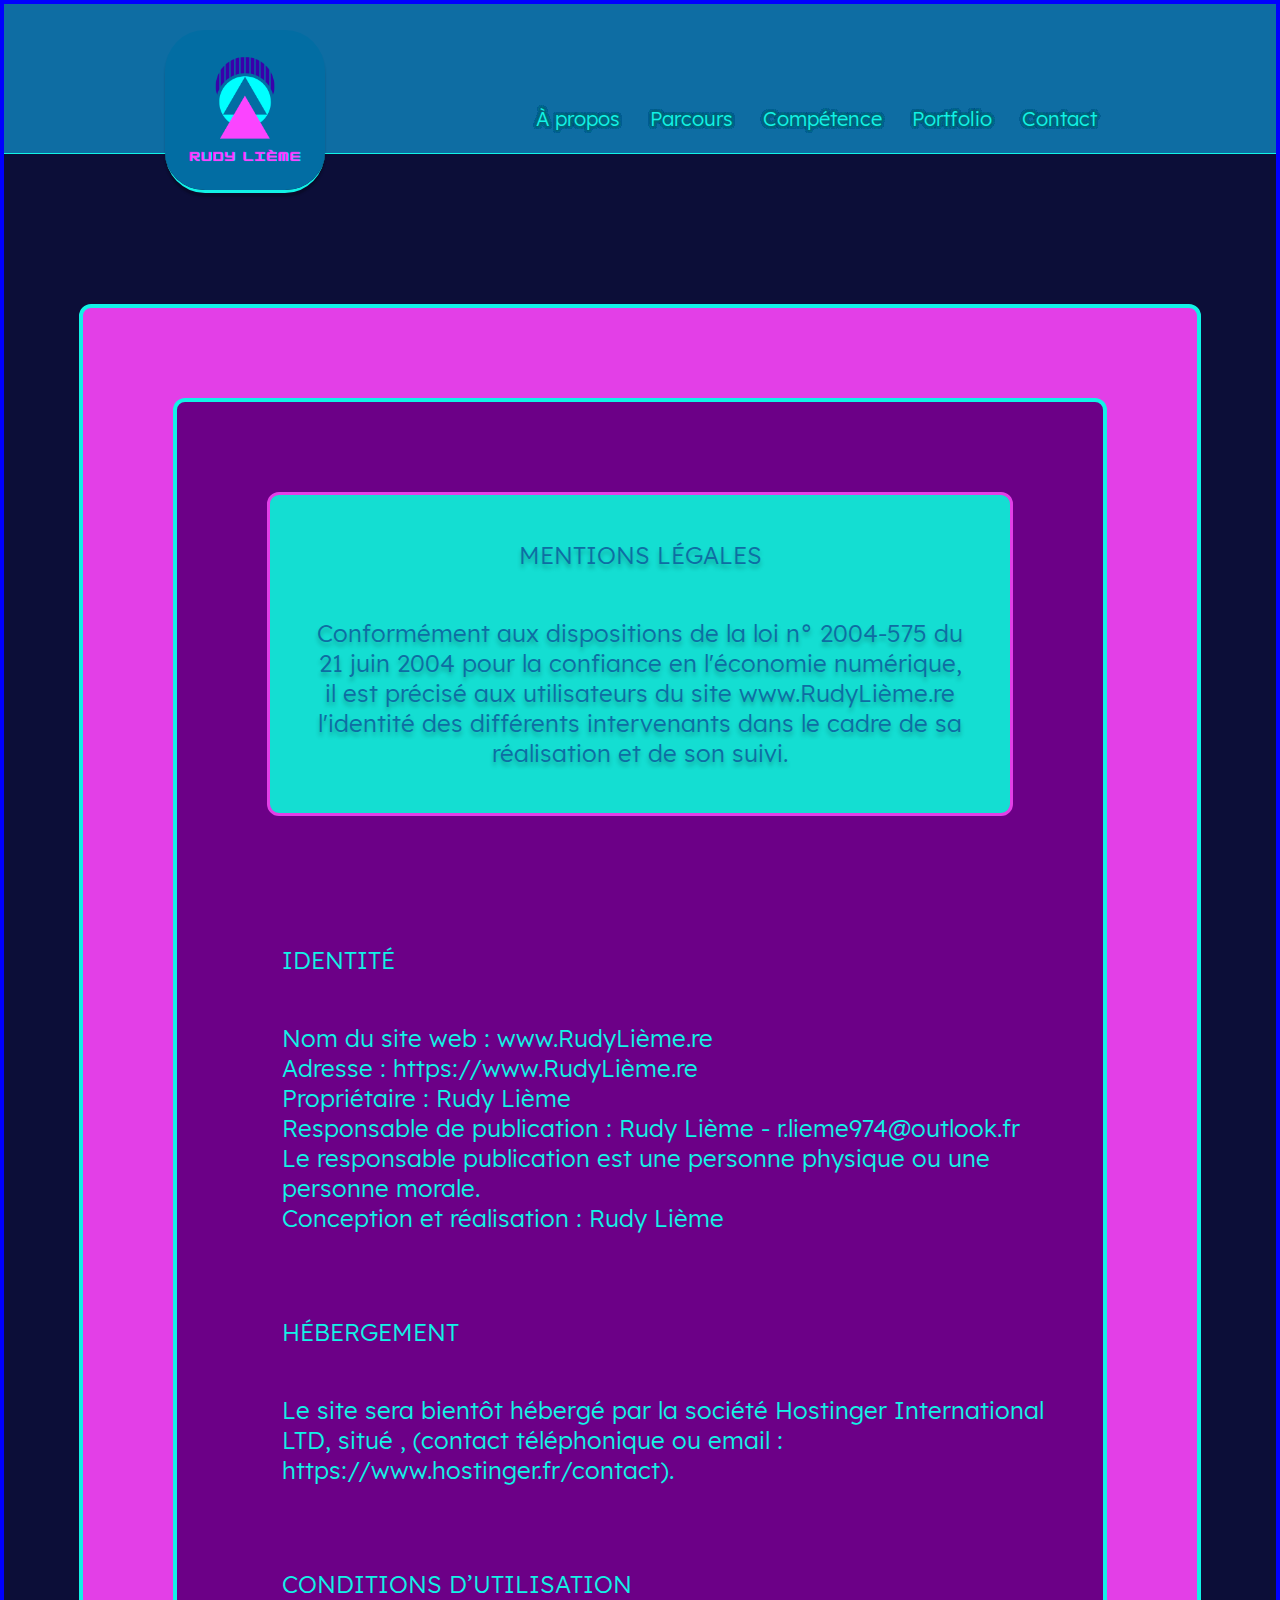
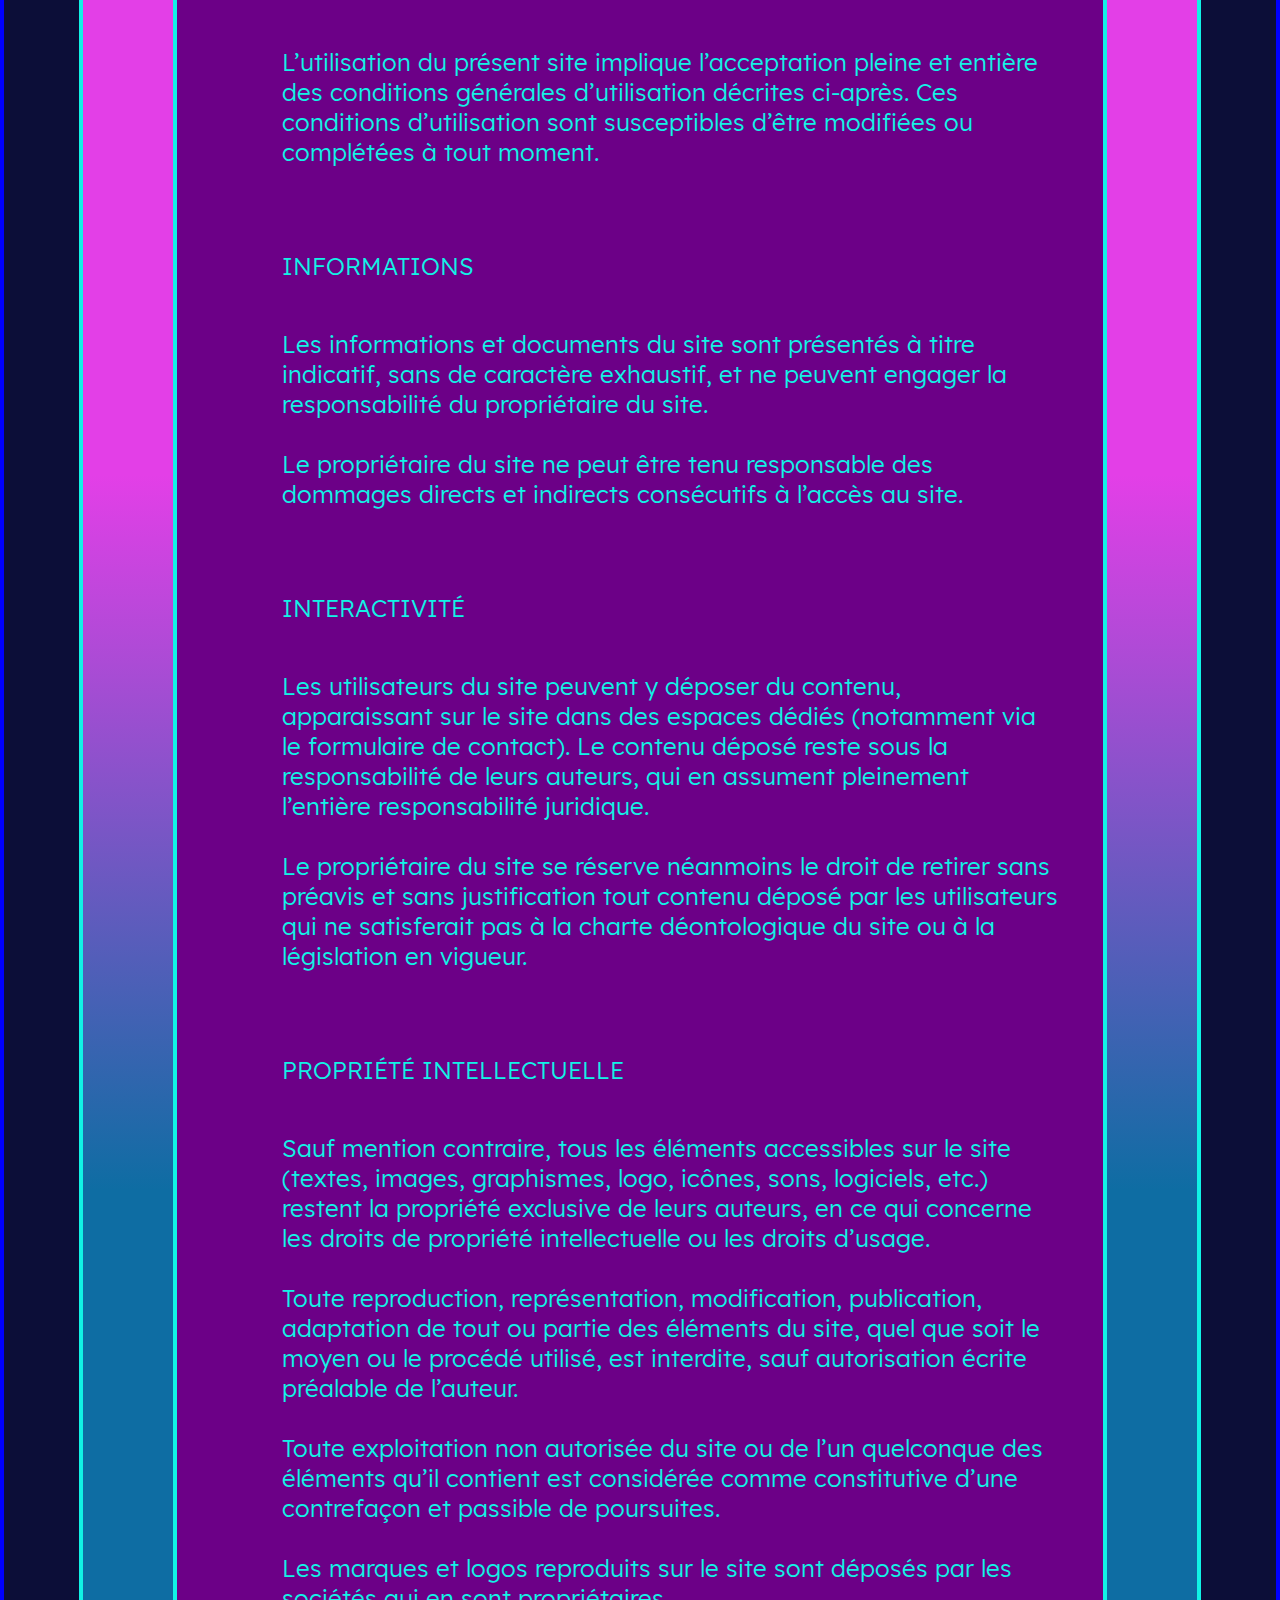
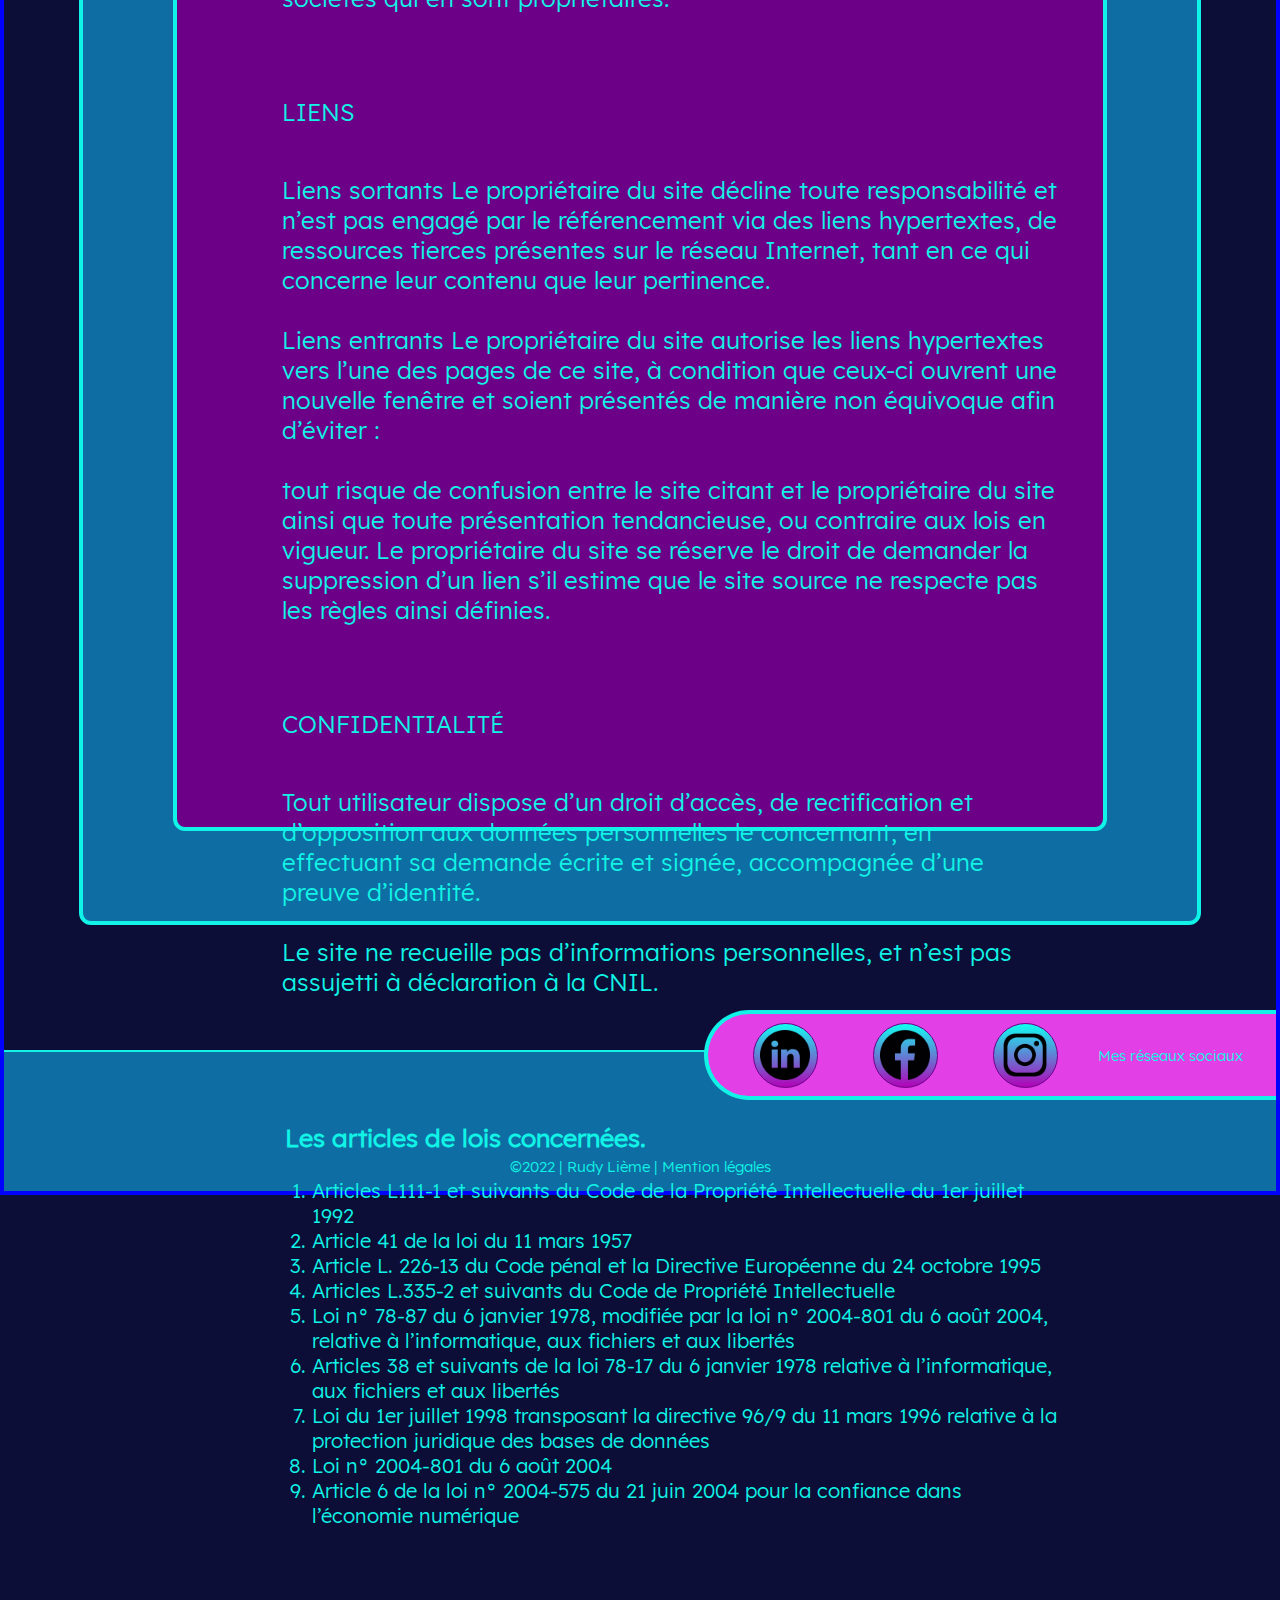
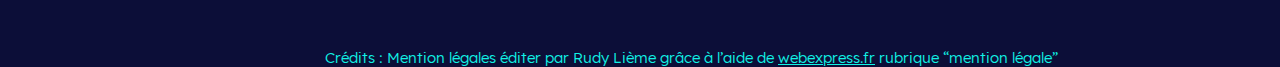
==== Mention_legal.html @ 9db24254 "first commit" ====
<!DOCTYPE html>
<html lang="fr">
    <head>
    	<meta name="viewport" content="width=device-width, initial-scale=1.0">
		<meta http-equiv="X-UA-Compatible" content="IE=edge">
    	<link rel="stylesheet" href="style2.css">
		<link rel="stylesheet" media="screen and (min-width: 425px) and (max-width: 1920px)" href="style_responsive.css">
    	<meta charset="utf-8" />
    	<title>Mention légales</title>
    </head>

    <body>

		<header class="header" id="header1">

			<div class="container-header">
				<div class="logo-RL"><img src="images/LogoRudy4.png" alt="Logo de Rudy"></div>
				<nav class="box-header">
					<a href="Portfolio.html">À propos</a>
					<a href="Portfolio.html">Parcours</a>
					<a href="Portfolio.html">Compétence</a>
					<a href="Portfolio.html">Portfolio</a>
					<a href="Portfolio.html">Contact</a>
					<!-- <a href="#">Blog</a> -->
				</nav>
			</div>
	
		</header>

		<main>

			<div class="container-bg-mention">
				<div class="container-mention">
					<div class="box-mention">
						<h2 class="h2-box">MENTIONS LÉGALES</h2>
						<p class="p-box">
							Conformément aux dispositions de la loi n° 2004-575 du 21 juin 2004 pour la
							confiance en l'économie numérique, il est précisé aux utilisateurs du site
							www.RudyLième.re l'identité des différents intervenants dans le cadre de sa
							réalisation et de son suivi.
						</p>
					</div>

					<h2 class="h2-container">IDENTITÉ</h2>
					<p class="p-container">
						Nom du site web : www.RudyLième.re<br>
						Adresse : https://www.RudyLième.re<br>
						Propriétaire : Rudy Lième<br>
						Responsable de publication : Rudy Lième - r.lieme974@outlook.fr<br>
						Le responsable publication est une personne physique ou une personne morale.<br>
						Conception et réalisation : Rudy Lième<br>
					</p>

					<h2 class="h2-container">HÉBERGEMENT</h2>
					<p class="p-container">
						Le site sera bientôt hébergé par la société Hostinger International LTD, situé , (contact
						téléphonique ou email : https://www.hostinger.fr/contact).
					</p>

					<h2 class="h2-container">CONDITIONS D’UTILISATION</h2>
					<p class="p-container">
						L’utilisation du présent site implique l’acceptation pleine et entière des conditions
						générales d’utilisation décrites ci-après. Ces conditions d’utilisation sont
						susceptibles d’être modifiées ou complétées à tout moment.
					</p>

					<h2 class="h2-container">INFORMATIONS</h2>
					<p class="p-container">
						Les informations et documents du site sont présentés à titre indicatif, sans de
						caractère exhaustif, et ne peuvent engager la responsabilité du propriétaire du site.<br></br>
						Le propriétaire du site ne peut être tenu responsable des dommages directs et
						indirects consécutifs à l’accès au site.
					</p>

					<h2 class="h2-container">INTERACTIVITÉ</h2>
					<p class="p-container">
						Les utilisateurs du site peuvent y déposer du contenu, apparaissant sur le site
						dans des espaces dédiés (notamment via le formulaire de contact). Le contenu
						déposé reste sous la responsabilité de leurs auteurs, qui en assument pleinement
						l’entière responsabilité juridique.<br></br>

						Le propriétaire du site se réserve néanmoins le droit de retirer sans préavis et sans
						justification tout contenu déposé par les utilisateurs qui ne satisferait pas à la
						charte déontologique du site ou à la législation en vigueur.
					</p>

					<h2 class="h2-container">PROPRIÉTÉ INTELLECTUELLE</h2>
					<p class="p-container">
						Sauf mention contraire, tous les éléments accessibles sur le site (textes, images, 
						graphismes, logo, icônes, sons, logiciels, etc.) restent la propriété exclusive de 
						leurs auteurs, en ce qui concerne les droits de propriété intellectuelle ou les droits d’usage.<br></br>

						Toute reproduction, représentation, modification, publication, adaptation de tout 
						ou partie des éléments du site, quel que soit le moyen ou le procédé utilisé, est 
						interdite, sauf autorisation écrite préalable de l’auteur.<br></br>
						
						Toute exploitation non autorisée du site ou de l’un quelconque des éléments qu’il 
						contient est considérée comme constitutive d’une contrefaçon et passible de poursuites.<br></br>
						
						Les marques et logos reproduits sur le site sont déposés par les sociétés qui en sont propriétaires.
					</p>

					<h2 class="h2-container">LIENS</h2>
					<p class="p-container">
						Liens sortants
						Le propriétaire du site décline toute responsabilité et n’est pas engagé par le
						référencement via des liens hypertextes, de ressources tierces présentes sur le
						réseau Internet, tant en ce qui concerne leur contenu que leur pertinence.<br></br>
						
						Liens entrants
						Le propriétaire du site autorise les liens hypertextes vers l’une des pages de ce 
						site, à condition que ceux-ci ouvrent une nouvelle fenêtre et soient présentés de 
						manière non équivoque afin d’éviter :<br></br>
						
						tout risque de confusion entre le site citant et le propriétaire du site
						ainsi que toute présentation tendancieuse, ou contraire aux lois en vigueur.
						Le propriétaire du site se réserve le droit de demander la suppression d’un lien s’il 
						estime que le site source ne respecte pas les règles ainsi définies.
					</p>

					<h2 class="h2-container">CONFIDENTIALITÉ</h2>
					<p class="p-container">
						Tout utilisateur dispose d’un droit d’accès, de rectification et d’opposition aux 
						données personnelles le concernant, en effectuant sa demande écrite et signée, 
						accompagnée d’une preuve d’identité.<br></br>

						Le site ne recueille pas d’informations personnelles, et n’est pas assujetti à 
						déclaration à la CNIL.
					</p>

					<h3 class="h3-container">Les articles de lois concernées.</h3>
					<ol class="ol-container">
						<li>Articles L111-1 et suivants du Code de la Propriété Intellectuelle du 1er juillet 1992</li>
						<li>Article 41 de la loi du 11 mars 1957</li>
						<li>Article L. 226-13 du Code pénal et la Directive Européenne du 24 octobre 1995</li>
						<li>Articles L.335-2 et suivants du Code de Propriété Intellectuelle</li>
						<li>Loi n° 78-87 du 6 janvier 1978, modifiée par la loi n° 2004-801 du 6 août 2004, relative à 
							l’informatique, aux fichiers et aux libertés</li>
						<li>Articles 38 et suivants de la loi 78-17 du 6 janvier 1978 relative à l’informatique, aux fichiers et 
							aux libertés</li>
						<li>Loi du 1er juillet 1998 transposant la directive 96/9 du 11 mars 1996 relative à la protection 
							juridique des bases de données</li>
						<li>Loi n° 2004-801 du 6 août 2004</li>
						<li>Article 6 de la loi n° 2004-575 du 21 juin 2004 pour la confiance dans l’économie numérique</li>
					</ol>

					<div class="credit-mention">
						<p class="p-credit">
							Crédits : Mention légales éditer par Rudy Lième grâce à l’aide de 
							<a href="https://www.webexpress.fr/actualite/focus/modele-de-mentions-legales-complet-et-gratuit/#fn-7013-4">webexpress.fr</a> 
							rubrique “mention légale”
						</p>
					</div>

				</div>
			</div>

		</main>

		<footer class="footer" id="footer1">
		
			<div class="container-social-link">
				<div class="box-social-link">
					<div class="social-link">
						<a href="https://www.linkedin.com/in/rudy-li%C3%A8me-8b2917242/"><img src="images/linkedin.png" alt="Liens Linkedin"></a>
					</div>
					<div class="social-link">
						<a href="https://www.facebook.com/Flypy974"><img src="images/logo-circulaire-facebook.png" alt="Liens Facebook"></a>
					</div>
					<div class="social-link">
						<a href="https://www.instagram.com/flypy_974/?hl=fr"><img src="images/instagram.png" alt="Liens Insta"></a>
					</div>
					<p>Mes réseaux sociaux</p>
				</div>
			</div>
	
			<div class="container-footer">
				<nav class="box-footer">
					<div>©2022 |</div>
					<div>Rudy Lième |</div>
					<a href="Mention_legal.html">Mention légales</a>
				</nav>
			</div>
	
		</footer>
        

    </body>
</html>
---- style2.css ----
* {
    margin: 0;
    padding: 0;
    box-sizing: border-box;
}


body {
    background-color: #0C0E38;
}

/******************************** Font Portfolio ************************/

@font-face {
    font-family: "Lexend-Bold";
    src: url(font/Lexend-Bold.ttf) format("truetype");
}

@font-face {
    font-family: "Lexend-ExtraBold";
    src: url(font/Lexend-ExtraBold.ttf) format("truetype");
}

@font-face {
    font-family: "Lexend-Light";
    src: url(font/Lexend-Light.ttf) format("truetype");
}

@font-face {
    font-family: "Lexend-Medium";
    src: url(font/Lexend-Medium.ttf) format("truetype");
}

@font-face {
    font-family: "Lexend-Regular";
    src: url(font/Lexend-Regular.ttf) format("truetype");
}

@font-face {
    font-family: "Lexend-SemiBold";
    src: url(font/Lexend-SemiBold.ttf) format("truetype");
}

@font-face {
    font-family: "Lexend-Thin";
    src: url(font/Lexend-Thin.ttf) format("truetype");
}

/************************* HEADER *********************************************/

.container-header {
    display: flex;
    flex-direction: row;
    justify-content: end;
    padding: 3em;
    margin: auto;
    background-color: #0E6DA3;
    border-bottom: 1px solid #11f3e6;
    /* border: 2px solid rgb(245, 248, 33); */

}

.box-header {
    display: flex;
    justify-content: center;
    position: relative;
    top: 40px;
    width: 800px;
    gap: 30px;
    padding: 2px;
    margin: 15px;
    /* border: solid 3px orangered; */
}

.box-header a {
    font-size: 20px;
    font-family: "Lexend-regular", Impact, 'Arial Narrow Bold', sans-serif;
    text-shadow: 0 0 3px #05667B, 0 0 3px #05667B, 0 0 3px #05667B, 0 0 3px #05667B, 0 0 3px #05667B, 0 0 3px #05667B,
        0 0 3px #05667B, 0 0 3px #05667B, 0 0 3px #05667B, 0 0 3px #05667B, 0 0 3px #05667B, 0 0 3px #05667B, 0 0 3px #05667B, 0 0 3px #05667B,
        0 0 3px #05667B, 0 0 3px #05667B, 0 0 3px #05667B;
    text-decoration: none;
    color: #11f3e6;
    /* border: solid rgb(0, 255, 157) 2px; */
}

.logo-RL {
    padding: 15px;
    margin: 0;
    /* Position du Logo en dehors de la bar nav*/
    position: absolute;
    top: 15px;
    left: 150px;
    z-index: 1;
    /* border: 2px solid royalblue; */
}

.logo-RL > img {
    max-width: 160px;
    border-radius: 25%;
    border-bottom: 3px solid #11f3e6;
    box-shadow: 0px 4px 2px rgba(0, 0, 0, 0.25);
}

/********************************** PAGE MENTION LEGAL ***************************************/

.container-bg-mention {
    display: flex;
    justify-content: center;
    align-items: center;
    margin: 5em;
    margin-top: 10em;
    padding: 3em;
    background: linear-gradient(180deg, #E33FE7 46.35%, #0E6DA3 65.1%);
    border-radius: 12px;
    border: 4px solid;
    border-color: linear-gradient(180deg, #0E6DA3 0%, #E33FE7 100%);
}

.container-mention {
    display: flex;
    flex-direction: column;
    justify-content: start;
    align-items: flex-start;
    margin: 3em;
    padding: 3em;
    background: #6C0087;
    border: 4px solid #11F3E6;
    border-radius: 12px;
    height: 3633px;
}

.container-mention > .h2-container, .p-container {
    font-style: normal;
    font-weight: 400;
    font-size: 24px;
    color: #11F3E6;
    margin-left: 2.5em;
}

.container-mention > .h2-container {
    margin-bottom: 2em;
    margin-top: 3.5em;
}

.container-mention > .p-container {
    color: #11F3E6;
}


.container-mention .h3-container {
    font-size: 25px;
    margin-left: 2.5em;
    margin-top: 5em;
    margin-bottom: 1em;
    font-style: normal;
}

.container-mention .ol-container {
    margin-left: 4.5em;
    font-size: 20px;
}

.box-mention {
    display: flex;
    align-items: center;
    justify-content: center;
    text-align: center;
    flex-direction: column;
    margin: 3em;
    padding: 3em;
    background: #14DED2;
    border: 3px solid #E33FE7;
    border-radius: 12px;
}

.box-mention > .h2-box, .p-box {
    font-style: normal;
    font-weight: 400;
    font-size: 24px;
    text-shadow: 0px 4px 4px rgba(0, 0, 0, 0.25);
}

.box-mention .h2-box {
    margin-bottom: 2em;
    color: #0E6DA3;
}

.box-mention .p-box {
    color: #0E6DA3;
}

.credit-mention {
    display: flex;
    justify-content: flex-end;
    align-items: flex-end;
    margin-top: 8em;
    width: 100%;

}

.p-credit a {
    color: #11F3E6;
}

/********************************** FOOTER ***********************************************************/

.container-footer {
    display: flex;
    flex-direction: row;
    padding: 3em;
    margin-top: 50px;
    background-color: #0E6DA3;
    border-top: 2px solid #11F3E6;
    /* border: 2px solid rgb(143, 0, 0); */
}

.container-social-link {
    display: flex;
    justify-content: end;
    position: relative;
    top: 100px;
}

.box-social-link {
    display: flex;
    justify-content: start;
    flex-direction: row;
    align-items: center;
    position: absolute;
    margin: 0;
    bottom: 0;
    width: 45%;
    height: 90px;
    gap: 10px;
    background-color: #E33FE7;
    border: 4px solid #11F3E6;
    border-top-left-radius: 72px;
    border-bottom-left-radius: 72px;
    border-right: none;

}

.social-link {
    display: flex;
    justify-content: center;
    align-items: center;
    margin-left: 45px;
    width: 65px;
    height: 65px;
    border-radius: 50%;
    background: linear-gradient(180deg, #10FFF1 0%, #B302B7 100%);
    border: 1px solid #6C0087;
}

.social-link img {
    margin-top: 4.5px;
    width: 50px;
    height: 50px;
}

.box-social-link p {
    margin-left: 30px;
}

.box-footer {
    display: flex;
    flex-direction: row;
    justify-content: center;
    position: relative;
    top: 45px;
    padding: 1em;
    gap: 5px;
    margin: auto;
    /* border: solid 2px magenta; */
}

.box-footer a, div {
    font-family: "Lexend-regular", Impact, 'Arial Narrow Bold', sans-serif;
    font-size: 15px;
    color: #11f3e6;
    text-decoration: none;
}
---- style_responsive.css ----
@media screen and (min-width: 425px) and (max-width: 1920px) {

    @media screen and (max-width: 1680px) {
        

        body {
            border: 4px solid rgb(226, 19, 19);
            background-size: 270% 31%;
        }

        /************************** ACCUEIL *********************/

        .titre-milieu {
            font-size: 3.2em;
        }

        /******************************* CITATION *************************************/

        blockquote {
            font-size: 40px;
        }

        figcaption {
            font-size: 18px;
        }

        /*********************** SECTION DIV SUITE APROPOS ******************************/

        .bordure-gauche {
            width: 68%;

        }

        .bordure-droite {
            width: 68%;
        }

        /***************************************** COMPETENCE **************************************************/

        .box-circular {
            /* border: 2px solid purple; */
            width: 280px;
        }

        .circular-bg {
            width: 230px;
            height: 230px;
        }

        .circular-progress-1, .circular-progress-2, .circular-progress-3,
        .circular-progress-4, .circular-progress-5 {
            height: 170px;
            width: 170px;
        }

        .circular-progress-1 > img,
        .circular-progress-2 > img {
            width: 110px;
            height: 110px;
        }
        
        .circular-progress-3 > img {
            width: 130px;
            height: 130px;
        }

        .circular-progress-4 > img,
        .circular-progress-5 > img {
            width: 135px;
            height: 135px;
        }

    }


    @media screen and (max-width: 1440px) {

        body {
            border: 4px solid blue;
            background-size: 270% 34%;
        }

        /************************** ACCUEIL *********************/

        .titre-milieu {
            font-size: 2.8em;
        }

        /******************************* CITATION *************************************/
        
        .blockquote-box {
            margin: 8%
        }

        figure {
            margin: 2em;
            padding: 2em;
        }

        blockquote {
            font-size: 35px;
        }

        figcaption {
            font-size: 15px;
        }

        /*********************************** A PROPOS ****************************************/

        .p-apropos p {
            font-size : 20px
        }

        /*********************** SECTION DIV SUITE APROPOS ******************************/

        .img-manette {
            width: 200px;
            height: 200px;
        }

        .img-manette img {
            width: 200px;
            height: 160px;
        }

        .bordure-gauche {
            width: 65%;

        }
        
        .p-bande-apropos {
            padding-left: 6em;
            padding-right: 6em;
            font-size: 20px;
        }

        .bordure-droite {
            width: 65%;
        }

        .lien-CV {
            width: 210px;
            height:50px;
        }

        /***************************************** MON PARCOURS *************************************/

        .cercle-grid-1, .cercle-grid-2, .cercle-grid-3,
        .cercle-grid-4, .cercle-grid-5 {
            width: 250px;
            height: 250px;
        }

        .inside-circle {
            width: 180px;
            height: 180px;
        }

        .cercle-grid-1 .img-ifr {
            width: 180px;
            height: 180px;
        }

        .cercle-grid-2 .img-gamecodeur {
            width: 160px;
            height: 70px;
        }
        
        .cercle-grid-3 .img-afpar {
            width: 170px;
            height: 170px;
        }

        .cercle-grid-4 .img-cfa {
            width: 110px;
            height: 120px;
        }

        .cercle-grid-5 .img-lycee-hotelier {
            width: 160px;
            height: 45px;
        }

        .txt-1, .txt-2, .txt-3,
        .txt-4, .txt-5 {
            font-size: 18px;
        }

        .cursus-1, .cursus-2, .cursus-3,
        .cursus-4, .cursus-5 {
            font-size: 18px;
        }
        
        .cursus-2 {
            width: 400px;
            left: 0;
        }

        .cursus-3 {
            width: 400px;
            left: 60px;
        }

        .cursus-4 {
            width: 400px;
            left: 0
        }

        .cursus-5 {
            width: 400px;
            left: 60px;
        }

        /***************************************** COMPETENCE **************************************************/

        .box-circular {
            /* border: 2px solid purple; */
            width: 250px;
        }

        .circular-bg {
            width: 200px;
            height: 200px;
        }

        .circular-progress-1, .circular-progress-2, .circular-progress-3,
        .circular-progress-4, .circular-progress-5 {
            height: 140px;
            width: 140px;
        }

        .circular-progress-1 > img,
        .circular-progress-2 > img {
            width: 100px;
            height: 100px;
        }
        
        .circular-progress-3 > img {
            width: 120px;
            height: 120px;
        }

        .circular-progress-4 > img,
        .circular-progress-5 > img {
            width: 125px;
            height: 125px;
        }

        /******************************************** PORTFOLIO ***************************************/

        .container-portfolio {
            width: 90%;
        }

        .box-portfolio {
            gap: 90px;
        }

        .card-portfolio {
            padding: 30px 30px;
        }

        .img-project-1, .img-project-3 {
            height: 280px;
            width: 220px;
        }

        .img-project-2 {
            height: 280px;
            width: 220px;
        }

        .box-h2 {
            width: 220px;
        }

    }

    @media  screen and (max-width: 1024px) {
        
        body {
            border: 4px solid rgb(200, 255, 0);
        }

        /******************* HEADER ***********************/
        .logo-RL {
            top: 20px;
            left: 50px
        }

        .logo-RL > img {
            max-width: 140px;
        }

        .box-header {
            width: 600px;
        }

        .box-header a {
            font-size: 18px;
        }
        
        /************************** ACCUEIL *********************/

        .titre-milieu {
            font-size: 2em;
        }


        /******************************* CITATION *************************************/

        figure {
            margin: 2em;
            padding: 2em;
        }

        blockquote {
            font-size: 25px;
        }

        figcaption {
            font-size: 13px;
            width: 450px;
            margin-top: 50px;
            padding-right: 50px;
        }

        /******************************* SECTION DIV SUITE APROPOS *************************************/

        .bordure-gauche {
            width: 60%;

        }

        .bordure-droite {
            width: 60%;
        }

    }

}
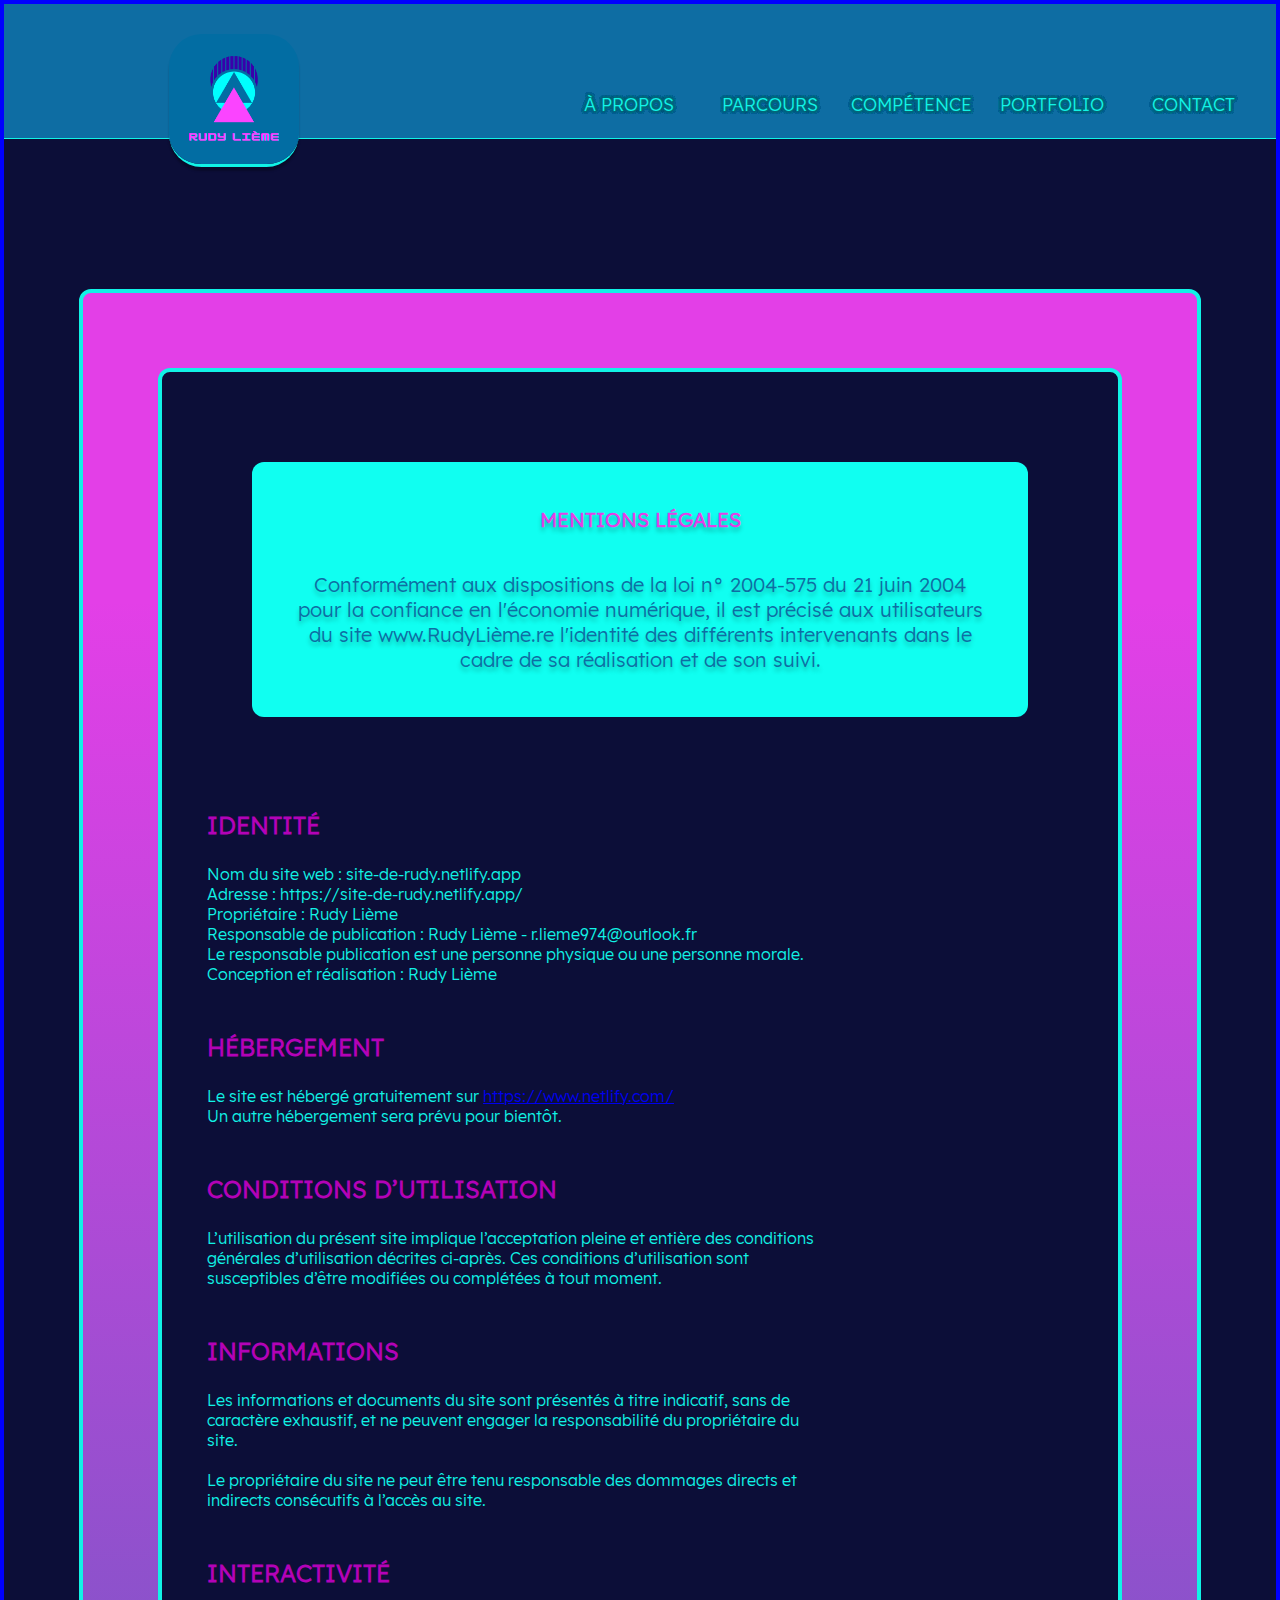
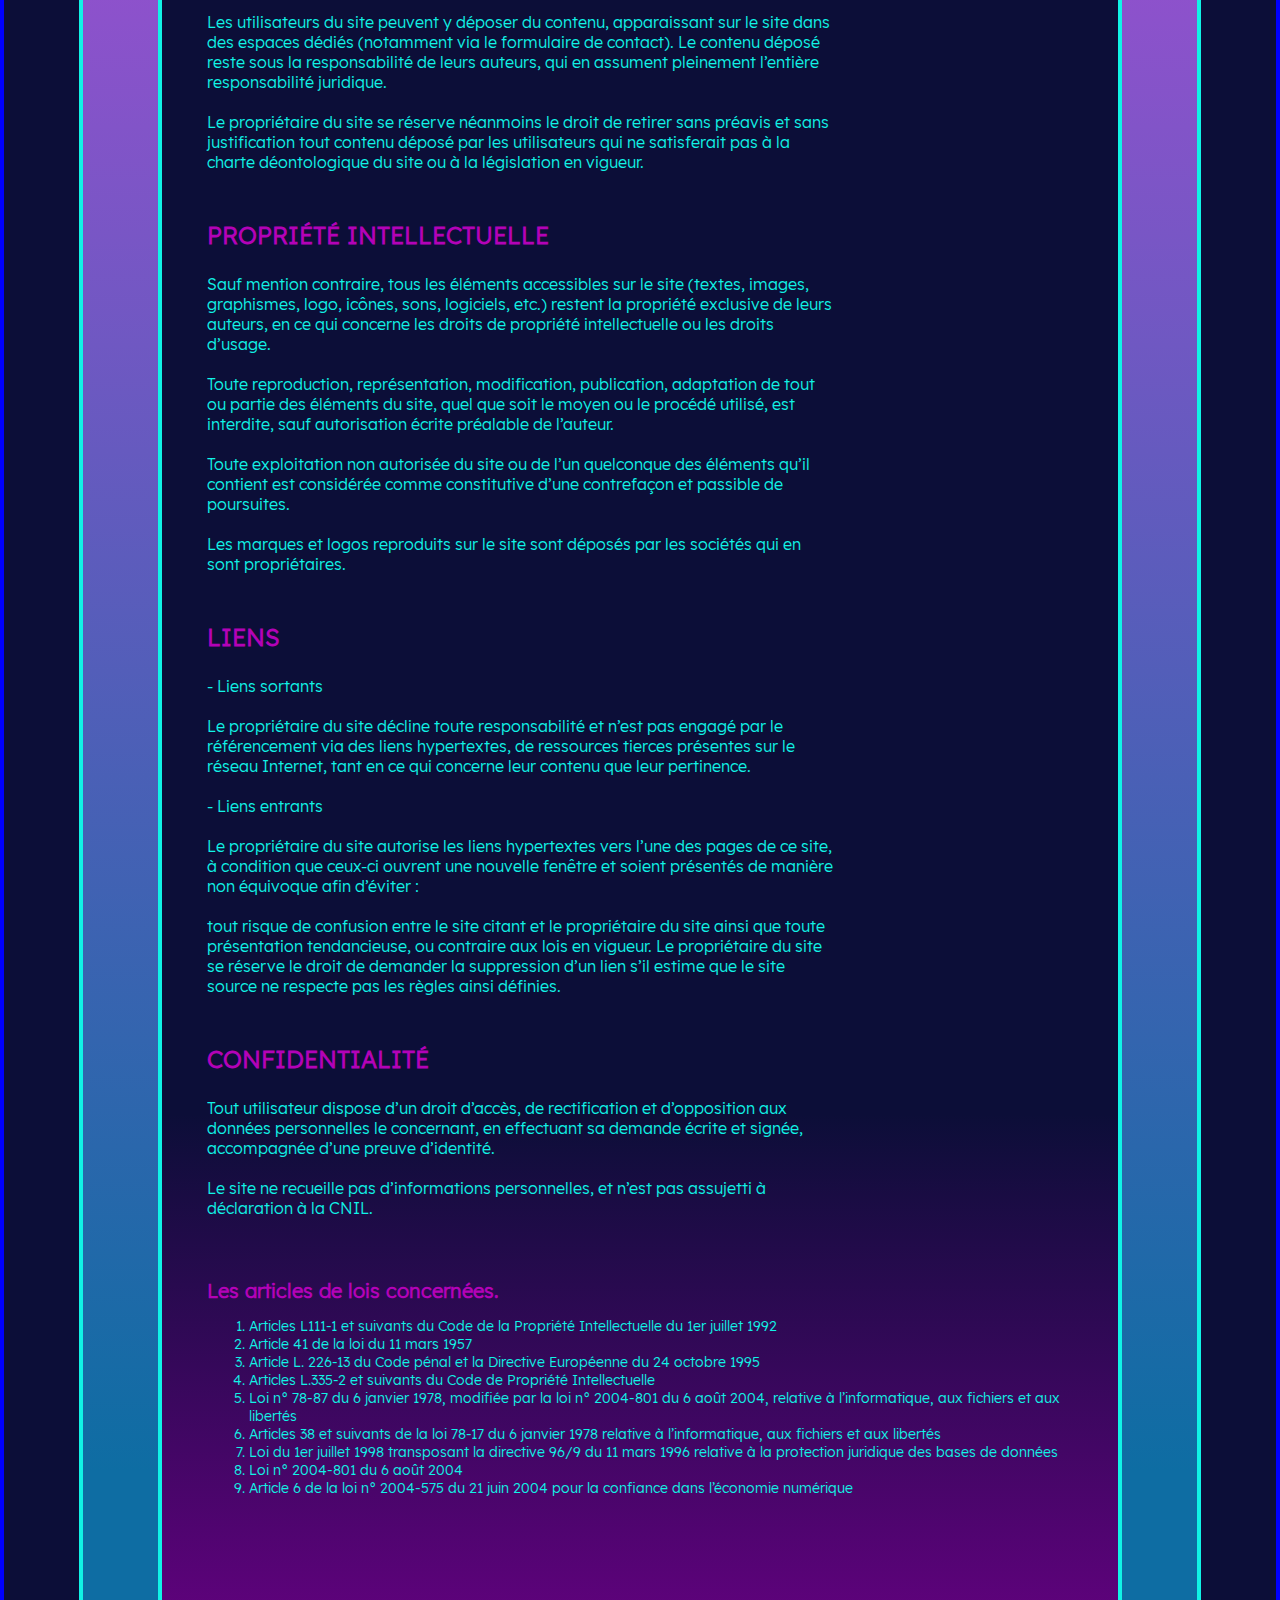
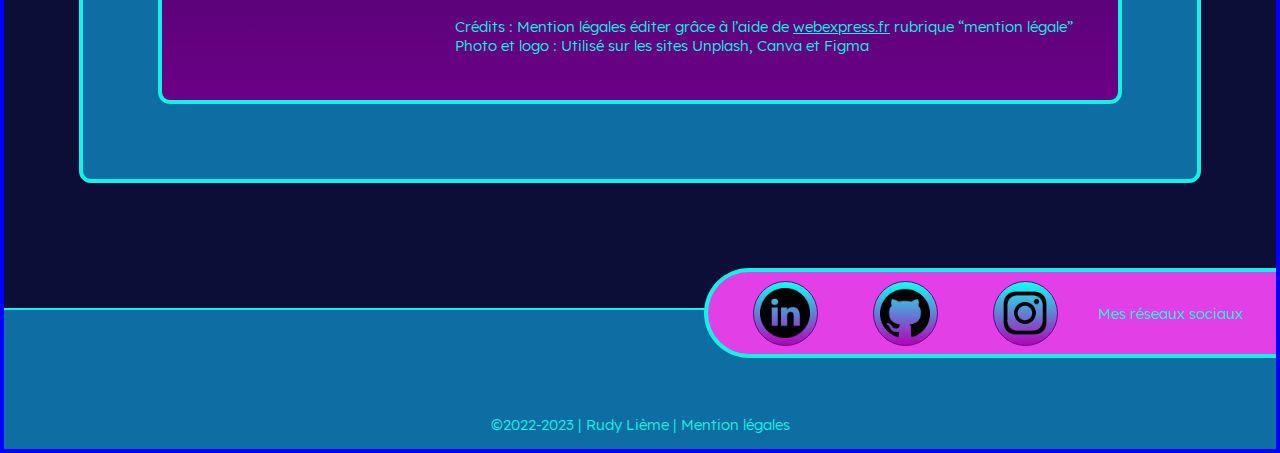
==== commit 9c28314d: "modif général du portfolio" ====
--- a/Mention_legal.html
+++ b/Mention_legal.html
@@ -3,29 +3,73 @@
     <head>
     	<meta name="viewport" content="width=device-width, initial-scale=1.0">
 		<meta http-equiv="X-UA-Compatible" content="IE=edge">
-    	<link rel="stylesheet" href="style2.css">
-		<link rel="stylesheet" media="screen and (min-width: 425px) and (max-width: 1920px)" href="style_responsive.css">
+    	<link rel="stylesheet" href="style-mention.css">
+		<link rel="stylesheet" media="screen and (min-width: 200px) and (max-width: 1920px)" href="style_responsive.css">
+		<link rel="stylesheet" media="screen and (min-height: 0px) and (max-height: 800px)" href="style_responsive.css">
     	<meta charset="utf-8" />
     	<title>Mention légales</title>
     </head>
 
     <body>
 
-		<header class="header" id="header1">
-
-			<div class="container-header">
-				<div class="logo-RL"><img src="images/LogoRudy4.png" alt="Logo de Rudy"></div>
-				<nav class="box-header">
-					<a href="Portfolio.html">À propos</a>
-					<a href="Portfolio.html">Parcours</a>
-					<a href="Portfolio.html">Compétence</a>
-					<a href="Portfolio.html">Portfolio</a>
-					<a href="Portfolio.html">Contact</a>
-					<!-- <a href="#">Blog</a> -->
-				</nav>
-			</div>
-	
-		</header>
+	<!-- NAV HEADER 1024px & 1920px-->
+
+	<header class="header" id="id-header">
+
+		<div class="container-header">
+			<div class="logo-RL"><img src="images/LogoRudy4.png" alt="Logo de Rudy"></div>
+			<nav class="nav-header">
+				<a href="index.html#a-propos">À propos</a>
+				<a href="index.html#parcours">Parcours</a>
+				<a href="index.html#competence">Compétence</a>
+				<a href="index.html#portfolio">Portfolio</a>
+				<a href="index.html#contact">Contact</a>
+				<!-- <a href="#">Blog</a> -->
+			</nav>
+		</div>
+
+		<!-- MENU BURGER -->
+
+		<nav>
+			<div class="navbar">
+			  <div class="container nav-container">
+				  <input class="checkbox" type="checkbox" name="" id="" />
+				  <div class="hamburger-lines">
+					<span class="line line1"></span>
+					<span class="line line2"></span>
+					<span class="line line3"></span>
+				  </div>  
+				<div class="logo-RL-burger">
+				  <img src="images/LogoRudy4.png" alt="Logo de Rudy">
+				</div>
+				<div class="menu-items">
+				  <li><a href="#a-propos">À propos</a></li>
+				  <li><a href="#parcours">Parcours</a></li>
+				  <li><a href="#competence">Compétence</a></li>
+				  <li><a href="#portfolio">Portfolio</a></li>
+				  <li><a href="#contact">Contact</a></li>
+
+				  <div class="logo-RL-nav">
+					<img src="images/LogoRudy4.png" alt="Logo de Rudy">
+				  </div>
+				  <div class="box-social-link-nav">
+					<div class="social-link-nav">
+						<a href="https://www.linkedin.com/in/rudy-li%C3%A8me-8b2917242/"><img src="images/linkedin.png" alt="Liens Linkedin"></a>
+					</div>
+					<div class="social-link-nav">
+						<a href="https://www.facebook.com/Flypy974"><img src="images/logo-circulaire-facebook.png" alt="Liens Facebook"></a>
+					</div>
+					<div class="social-link-nav">
+						<a href="https://www.instagram.com/flypy_974/?hl=fr"><img src="images/instagram.png" alt="Liens Insta"></a>
+					</div>
+				  </div>
+
+				</div>
+			  </div>
+			</div>
+		</nav>
+
+	</header>
 
 		<main>
 
@@ -43,8 +87,8 @@
 
 					<h2 class="h2-container">IDENTITÉ</h2>
 					<p class="p-container">
-						Nom du site web : www.RudyLième.re<br>
-						Adresse : https://www.RudyLième.re<br>
+						Nom du site web : site-de-rudy.netlify.app<br>
+						Adresse : https://site-de-rudy.netlify.app/<br>
 						Propriétaire : Rudy Lième<br>
 						Responsable de publication : Rudy Lième - r.lieme974@outlook.fr<br>
 						Le responsable publication est une personne physique ou une personne morale.<br>
@@ -53,8 +97,10 @@
 
 					<h2 class="h2-container">HÉBERGEMENT</h2>
 					<p class="p-container">
-						Le site sera bientôt hébergé par la société Hostinger International LTD, situé , (contact
-						téléphonique ou email : https://www.hostinger.fr/contact).
+						Le site est hébergé gratuitement sur <a href="https://www.netlify.com/">https://www.netlify.com/</a><br>
+						Un autre hébergement sera prévu pour bientôt.
+						<!-- site sera bientôt hébergé par la société Hostinger International LTD, situé , (contact
+						téléphonique ou email : https://www.hostinger.fr/contact). -->
 					</p>
 
 					<h2 class="h2-container">CONDITIONS D’UTILISATION</h2>
@@ -102,12 +148,12 @@
 
 					<h2 class="h2-container">LIENS</h2>
 					<p class="p-container">
-						Liens sortants
+						- Liens sortants <br></br>
 						Le propriétaire du site décline toute responsabilité et n’est pas engagé par le
 						référencement via des liens hypertextes, de ressources tierces présentes sur le
 						réseau Internet, tant en ce qui concerne leur contenu que leur pertinence.<br></br>
 						
-						Liens entrants
+						- Liens entrants<br></br>
 						Le propriétaire du site autorise les liens hypertextes vers l’une des pages de ce 
 						site, à condition que ceux-ci ouvrent une nouvelle fenêtre et soient présentés de 
 						manière non équivoque afin d’éviter :<br></br>
@@ -146,9 +192,10 @@
 
 					<div class="credit-mention">
 						<p class="p-credit">
-							Crédits : Mention légales éditer par Rudy Lième grâce à l’aide de 
+							Crédits : Mention légales éditer grâce à l’aide de 
 							<a href="https://www.webexpress.fr/actualite/focus/modele-de-mentions-legales-complet-et-gratuit/#fn-7013-4">webexpress.fr</a> 
-							rubrique “mention légale”
+							rubrique “mention légale” <br>
+							Photo et logo : Utilisé sur les sites Unplash, Canva et Figma
 						</p>
 					</div>
 
@@ -157,7 +204,7 @@
 
 		</main>
 
-		<footer class="footer" id="footer1">
+		<footer class="footer" id="id-footer">
 		
 			<div class="container-social-link">
 				<div class="box-social-link">
@@ -165,7 +212,7 @@
 						<a href="https://www.linkedin.com/in/rudy-li%C3%A8me-8b2917242/"><img src="images/linkedin.png" alt="Liens Linkedin"></a>
 					</div>
 					<div class="social-link">
-						<a href="https://www.facebook.com/Flypy974"><img src="images/logo-circulaire-facebook.png" alt="Liens Facebook"></a>
+						<a href="https://github.com/Flypy974"><img src="images/github.png" alt="Liens Github"></a>
 					</div>
 					<div class="social-link">
 						<a href="https://www.instagram.com/flypy_974/?hl=fr"><img src="images/instagram.png" alt="Liens Insta"></a>
@@ -176,9 +223,9 @@
 	
 			<div class="container-footer">
 				<nav class="box-footer">
-					<div>©2022 |</div>
+					<div>©2022-2023 |</div>
 					<div>Rudy Lième |</div>
-					<a href="Mention_legal.html">Mention légales</a>
+					<a href="mention_legal.html">Mention légales</a>
 				</nav>
 			</div>
 	
--- a/style-mention.css
+++ b/style-mention.css
@@ -0,0 +1,555 @@
+* {
+    margin: 0;
+    padding: 0;
+    box-sizing: border-box;
+}
+
+body {
+    margin: 0;
+    background-attachment: fixed;
+    background-repeat: no-repeat;
+    background: #0C0E38;
+    /* background: linear-gradient(180deg, #0e2431 0%, #0E6DA3 50%, #0C0E38 100%); */
+    z-index: 1;
+}
+
+/******************************** Font Portfolio ************************/
+
+@font-face {
+    font-family: "Lexend-Bold";
+    src: url(font/Lexend-Bold.ttf) format("truetype");
+}
+
+@font-face {
+    font-family: "Lexend-ExtraBold";
+    src: url(font/Lexend-ExtraBold.ttf) format("truetype");
+}
+
+@font-face {
+    font-family: "Lexend-Light";
+    src: url(font/Lexend-Light.ttf) format("truetype");
+}
+
+@font-face {
+    font-family: "Lexend-Medium";
+    src: url(font/Lexend-Medium.ttf) format("truetype");
+}
+
+@font-face {
+    font-family: "Lexend-Regular";
+    src: url(font/Lexend-Regular.ttf) format("truetype");
+}
+
+@font-face {
+    font-family: "Lexend-SemiBold";
+    src: url(font/Lexend-SemiBold.ttf) format("truetype");
+}
+
+@font-face {
+    font-family: "Lexend-Thin";
+    src: url(font/Lexend-Thin.ttf) format("truetype");
+}
+
+/************************* HEADER *********************************************/
+
+.container-header {
+    display: flex;
+    flex-direction: row;
+    justify-content: center;
+    position: relative;
+    /* padding: 3em; */
+    height: 15vh;
+    margin: auto;
+    background-color: #0E6DA3;
+    border-bottom: 1px solid #11f3e6;
+    /* border: 2px solid rgb(245, 248, 33); */
+
+}
+
+.nav-header {
+    display: flex;
+    justify-content: center;
+    position: absolute;
+    bottom: 5px;
+    right: 0;
+    width: 700px;
+    gap: 10px;
+    padding: 2px;
+    margin: 15px;
+}
+
+.nav-header a {
+    font-family: "Lexend-regular", Impact, 'Arial Narrow Bold', sans-serif;
+    text-shadow: 0 0 3px #05667B, 0 0 3px #05667B, 0 0 3px #05667B, 0 0 3px #05667B, 0 0 3px #05667B, 0 0 3px #05667B,
+    0 0 3px #05667B, 0 0 3px #05667B, 0 0 3px #05667B, 0 0 3px #05667B, 0 0 3px #05667B, 0 0 3px #05667B, 0 0 3px #05667B, 0 0 3px #05667B,
+    0 0 3px #05667B, 0 0 3px #05667B, 0 0 3px #05667B;
+    color: #11f3e6;
+    text-decoration: none;
+    font-size: 1.2em;
+    text-transform: uppercase;
+    font-weight: 500;
+    display: inline-block;
+    text-align: center;
+    width: 200px;
+    -webkit-transition: all 0.2s ease-in-out;
+    transition: all 0.2s ease-in-out;
+}
+
+.nav-header a:hover {
+    color: #FB44FF;
+}
+
+.logo-RL {
+    padding: 15px;
+    margin: 0;
+    /* Position du Logo en dehors de la bar nav*/
+    position: absolute;
+    top: 15px;
+    left: 150px;
+    z-index: 1;
+    /* border: 2px solid royalblue; */
+}
+
+.logo-RL > img {
+    max-width: 160px;
+    border-radius: 25%;
+    border-bottom: 3px solid #11f3e6;
+    box-shadow: 0px 4px 2px rgba(0, 0, 0, 0.25);
+}
+
+/******************* MENU BURGER NAV BAR *******************************/
+
+.container {
+    max-width: 1024px;
+    width: 100%;
+    margin: auto;
+}
+  
+.navbar {
+    display: none;
+    width: 100%;
+    box-shadow: 0 1px 4px rgb(146 161 176 / 15%);
+    position: fixed;
+    top: 0;
+    right: 0;
+    left: 0;
+    z-index: 999;
+}
+  
+.nav-container {
+    display: flex;
+    justify-content: space-between;
+    align-items: center;
+    height: 62px;
+}
+  
+.navbar .menu-items {
+    display: flex;
+}
+  
+.navbar .nav-container li {
+    list-style: none;
+}
+  
+.navbar .nav-container a {
+    text-decoration: none;
+    color: #E33FE7;
+    text-shadow: 0 0 3px #6C0087, 0 0 3px #6C0087, 0 0 3px #6C0087, 0 0 3px #6C0087, 0 0 3px #6C0087, 0 0 3px #6C0087,
+    0 0 3px #6C0087, 0 0 3px #6C0087;
+    font-weight: 550;
+    font-size: 1.4rem;
+    padding: 0.7rem;
+}
+  
+.navbar .nav-container a:hover {
+      font-weight: bolder;
+      color: #E33FE7;
+}
+  
+.nav-container {
+    display: block;
+    position: relative;
+    height: 80px;           /* modification de la hauteur du header burger */
+    background-color: #0E6DA3;
+    border-bottom: 1px solid #11f3e6;
+}
+  
+.nav-container .checkbox {
+    position: absolute;
+    display: block;
+    height: 32px;
+    width: 32px;
+    top: 20px;
+    left: 20px;
+    z-index: 5;
+    opacity: 0;
+    cursor: pointer;
+}
+  
+.nav-container .hamburger-lines {
+    display: block;
+    height: 26px;
+    width: 32px;
+    position: absolute;
+    top: 28px;                  /* modification de la position 'croix menu burger' dans le header */
+    left: 20px;
+    z-index: 2;
+    display: flex;
+    flex-direction: column;
+    justify-content: space-between;
+}
+  
+.nav-container .hamburger-lines .line {
+    display: block;
+    height: 5px;
+    width: 100%;
+    border-radius: 10px;
+    background: #E33FE7; /* ancienne couleur: #0e2431 */
+    border: 1px solid #0e2431;
+}
+  
+.nav-container .hamburger-lines .line1 {
+    transform-origin: 0% 0%;
+    transition: transform 0.4s ease-in-out;
+}
+  
+.nav-container .hamburger-lines .line2 {
+    transition: transform 0.2s ease-in-out;
+}
+  
+.nav-container .hamburger-lines .line3 {
+    transform-origin: 0% 100%;
+    transition: transform 0.4s ease-in-out;
+}
+  
+.navbar .menu-items {
+    padding-top: 120px;
+    box-shadow: inset 0 0 2000px rgba(12, 41, 121, 1);  /* à modifier la couleur */
+    height: 100vh;
+    width: 55%;
+    transform: translate(-150%);
+    display: flex;
+    flex-direction: column;
+    margin-left: -40px;
+    /* padding-left: 50px; */
+    transition: transform 0.5s ease-in-out;
+    text-align: center;
+}
+  
+.navbar .menu-items li {
+    margin-bottom: 2.5rem;
+    width: 100%;
+    transition: all 0.3s ease;
+    -webkit-transition: all 0.3s ease;
+    -moz-transition: all 0.3s ease;
+    -ms-transition: all 0.3s ease;
+    -o-transition: all 0.3s ease;
+}
+
+.navbar .menu-items li:hover {
+    background: linear-gradient(180deg, #10FFF1 0%, #0C0E38 100%);
+    opacity: 0.7;
+}
+
+.navbar .menu-items li a {
+    display: block;
+    font-size: 1.5rem;
+    font-weight: 500;
+    opacity: 1;
+}
+
+.navbar .menu-items li a:hover {
+    color: #10FFF1;
+    font-size: 2rem;
+}
+  
+.logo-RL-burger {
+    position: absolute;
+    top: 5px;
+    right: 15px;
+}
+
+.logo-RL-nav {
+    display: none;
+}
+
+.logo-RL-nav > img {
+    max-width: 120px;
+    border-radius: 25%;
+    border-left: 1px solid;
+    border-right: 1px solid;
+    border-top: 2px solid;
+    border-bottom: 2px solid #11f3e6;
+    /* box-shadow: 0px 4px 2px rgba(0, 0, 0, 0.25); */
+}
+
+.box-social-link-nav {
+    display: flex;
+    justify-content: center;
+    flex-direction: row;
+    align-items: center;
+    position: absolute;
+    margin: 0;
+    bottom: 20vh;
+    width: 100%;
+    height: 70px;
+    gap: 3em;
+    background-color: #E33FE7;
+    border-color: #11F3E6;
+    border-top: solid 2px;
+    border-bottom: solid 2px;
+    border-right: solid 1px;
+}
+
+.social-link-nav {
+    display: flex;
+    justify-content: center;
+    align-items: center;
+    width: 45px;
+    height: 45px;
+    border-radius: 50%;
+    background: linear-gradient(180deg, #10FFF1 0%, #B302B7 100%);
+    border: 1px solid #6C0087;
+}
+
+.social-link-nav a {
+    display: flex;
+    justify-content: center;
+    align-items: center;
+    padding: 0.5em;
+    width: 100%;
+    height: auto;
+}
+
+.social-link-nav img {
+    width: 35px;
+    height: 35px;
+}
+  
+.nav-container input[type="checkbox"]:checked ~ .menu-items {
+    transform: translateX(0);
+}
+  
+  .nav-container input[type="checkbox"]:checked ~ .hamburger-lines .line1 {
+    transform: rotate(45deg);
+}
+  
+  .nav-container input[type="checkbox"]:checked ~ .hamburger-lines .line2 {
+    transform: scaleY(0);
+}
+  
+.nav-container input[type="checkbox"]:checked ~ .hamburger-lines .line3 {
+    transform: rotate(-45deg);
+}
+  
+.nav-container input[type="checkbox"]:checked ~ .logo-RL-burger {
+    display: fixed;          /* Disparition ou apparition du Logo à l'ouverture du menu */
+}
+
+/********************************** PAGE MENTION LEGAL ***************************************/
+
+.container-bg-mention {
+    display: flex;
+    justify-content: center;
+    align-items: center;
+    margin: 5em;
+    margin-top: 10em;
+    padding: 3em;
+    background: linear-gradient(180deg, #E33FE7 10%, #0E6DA3 90%);
+    border-radius: 12px;
+    border: 4px solid;
+}
+
+.container-mention {
+    display: flex;
+    flex-direction: column;
+    justify-content: start;
+    align-items: flex-start;
+    margin: 2em;
+    padding: 3em;
+    background: linear-gradient(180deg, #0C0E38 80%, #6C0087 100%);
+    border: 4px solid #11F3E6;
+    border-radius: 12px;
+    height: 100%;
+}
+
+.container-mention > .h2-container, .p-container {
+    font-style: normal;
+    color: #B302B7;
+
+}
+
+.container-mention > .h2-container {
+    font-size: 24px;
+    font-weight: 600;
+    margin-bottom: 1em;
+    margin-top: 2em;
+}
+
+.container-mention > .p-container {
+    color: #11F3E6;
+    font-size: 16px;
+    padding-right: 25em;
+}
+
+
+.container-mention .h3-container {
+    color: #B302B7;
+    font-weight: 600;
+    font-size: 20px;
+    margin-top: 3em;
+    font-style: normal;
+}
+
+.container-mention .ol-container {
+    margin-top: 1em;
+    margin-left: 3em;
+    font-size: 14px;
+}
+
+.box-mention {
+    display: flex;
+    align-items: center;
+    justify-content: center;
+    text-align: center;
+    flex-direction: column;
+    margin: 3em;
+    padding: 3em;
+    background: #10FFF1;
+    border-radius: 12px;
+}
+
+.box-mention > .h2-box, .p-box {
+    font-style: normal;
+    font-weight: 400;
+    font-size: 24px;
+    text-shadow: 0px 4px 4px rgba(0, 0, 0, 0.25);
+}
+
+.box-mention .h2-box {
+    margin-bottom: 2em;
+    color: #E33FE7;
+    font-weight: 800;
+}
+
+.box-mention .p-box {
+    color: #0E6DA3;
+}
+
+.credit-mention {
+    display: flex;
+    justify-content: flex-end;
+    align-items: flex-end;
+    margin-top: 8em;
+    width: 100%;
+    font-size: 15px;
+}
+
+.p-credit a {
+    color: #11F3E6;
+}
+
+/********************************** FOOTER ***********************************************************/
+
+.container-footer {
+    display: flex;
+    flex-direction: row;
+    padding: 3em;
+    margin-top: 50px;
+    background-color: #0E6DA3;
+    border-top: 2px solid #11F3E6;
+    /* border: 2px solid rgb(143, 0, 0); */
+}
+
+.container-social-link {
+    display: flex;
+    justify-content: end;
+    position: relative;
+    top: 100px;
+}
+
+.box-social-link {
+    display: flex;
+    justify-content: start;
+    flex-direction: row;
+    align-items: center;
+    position: absolute;
+    margin: 0;
+    bottom: 0;
+    width: 45%;
+    height: 90px;
+    gap: 10px;
+    background-color: #E33FE7;
+    border: 4px solid #11F3E6;
+    border-top-left-radius: 72px;
+    border-bottom-left-radius: 72px;
+    border-right: none;
+
+}
+
+.social-link {
+    display: flex;
+    justify-content: center;
+    align-items: center;
+    margin-left: 45px;
+    width: 65px;
+    height: 65px;
+    border-radius: 50%;
+    background: linear-gradient(180deg, #10FFF1 0%, #B302B7 100%);
+    border: 1px solid #6C0087;
+    transition: all 0.3s ease;
+    -webkit-transition: all 0.3s ease;
+    -moz-transition: all 0.3s ease;
+    -ms-transition: all 0.3s ease;
+    -o-transition: all 0.3s ease;
+}
+
+.social-link:hover {
+    background: linear-gradient(180deg,#FB44FF 0%, #10FFF1 50%, #B302B7 100%);
+    border-width: 2px;
+    border-style: solid;
+    border-color: #10FFF1;
+    box-shadow: 0px 2px 4px rgba(0, 0, 0, 1);
+}
+
+.social-link a {
+    display: flex;
+    justify-content: center;
+    align-items: center;
+    padding: 0.5em;
+    width: 100%;
+    height: auto;
+}
+
+.social-link img {
+    /* margin-top: 4.5px; */
+    width: 50px;
+    height: 50px;
+}
+
+.box-social-link p {
+    margin-left: 30px;
+}
+
+.box-footer {
+    display: flex;
+    flex-direction: row;
+    justify-content: center;
+    position: relative;
+    top: 45px;
+    padding: 1em;
+    gap: 5px;
+    margin: auto;
+    /* border: solid 2px magenta; */
+}
+
+.box-footer a, div {
+    font-family: "Lexend-regular", Impact, 'Arial Narrow Bold', sans-serif;
+    font-size: 15px;
+    color: #11f3e6;
+    text-decoration: none;
+}
+
+.box-footer a:hover {
+    color: #E33FE7;
+}--- a/style_responsive.css
+++ b/style_responsive.css
@@ -1,4 +1,16 @@
-@media screen and (min-width: 425px) and (max-width: 1920px) {
+@media screen and (min-width: 200px) and (max-width: 1920px) {
+
+    /* .titre-milieu {
+        font-size: 3.5em;
+    } */
+
+    @media screen and (max-width: 1700px) {
+
+        .titre-milieu > h1 {
+            font-size: 5em;
+        }
+
+    }
 
     @media screen and (max-width: 1680px) {
         
@@ -10,8 +22,8 @@
 
         /************************** ACCUEIL *********************/
 
-        .titre-milieu {
-            font-size: 3.2em;
+        .titre-milieu > h1 {
+            font-size: 5em;
         }
 
         /******************************* CITATION *************************************/
@@ -22,17 +34,6 @@
 
         figcaption {
             font-size: 18px;
-        }
-
-        /*********************** SECTION DIV SUITE APROPOS ******************************/
-
-        .bordure-gauche {
-            width: 68%;
-
-        }
-
-        .bordure-droite {
-            width: 68%;
         }
 
         /***************************************** COMPETENCE **************************************************/
@@ -72,6 +73,104 @@
 
     }
 
+    @media screen and (max-width: 1635px) {
+
+        .cursus-1 {
+            width: 77%;
+            left: 15%;
+        }
+
+        .cursus-4 {
+            width: 77%;
+        }
+
+        /******************************************** PORTFOLIO ***************************************/
+
+        /* .container-portfolio {
+            width: 100%;
+        } */
+
+    }
+
+    @media screen and (max-width: 1525px) {
+
+        /***************************************** MON PARCOURS *************************************/
+        .cursus-1 {
+            top: 38%;
+            width: 78%;
+            left: 15%;
+            font-size: 19px;
+        }
+
+        .cursus-2 {
+            width: 80%;
+            right: 5%;
+            font-size: 19px;
+        }
+
+        .cursus-3 {
+            width: 75%;
+            left: 15%;
+            font-size: 19px;
+        }
+
+        .cursus-4 {
+            width: 78%;
+            /* top: 12%; */
+            font-size: 19px;
+        }
+
+        .cursus-5 {
+            left: 15%;
+            font-size: 19px;
+        }
+
+    }
+
+    @media screen and (max-width: 1485px) {
+
+        .titre-milieu > h1 {
+            font-size: 5em;
+        }
+
+        /***************************************** MON PARCOURS **************************************************/
+
+        .cercle-grid-1, .cercle-grid-2, .cercle-grid-3,
+        .cercle-grid-4, .cercle-grid-5 {
+            width: 260px;
+            height: 260px;
+        }
+
+        .inside-circle {
+            width: 190px;
+            height: 190px;
+        }
+
+        .ligne-horizontal-1, .ligne-horizontal-2,
+        .ligne-horizontal-3, .ligne-horizontal-4,
+        .ligne-horizontal-5 {
+            width: 230px;
+        }
+
+        .cursus-1 {
+            width: 79%;
+        }
+
+        .cursus-2 {
+            width: 81%;
+        }
+
+        .cursus-3 {
+            width: 76%;
+        }
+
+        .cursus-4 {
+            width: 79%;
+            /* top: 12%; */
+            font-size: 19px;
+        }
+
+    }
 
     @media screen and (max-width: 1440px) {
 
@@ -82,8 +181,12 @@
 
         /************************** ACCUEIL *********************/
 
-        .titre-milieu {
-            font-size: 2.8em;
+        .titre-milieu > h1 {
+            font-size: 5em;
+        }
+
+        .logo-RL img {
+            max-width: 130px;
         }
 
         /******************************* CITATION *************************************/
@@ -92,10 +195,10 @@
             margin: 8%
         }
 
-        figure {
-            margin: 2em;
-            padding: 2em;
-        }
+        /* figure {
+            margin: 4em;
+            padding: 4em;
+        } */
 
         blockquote {
             font-size: 35px;
@@ -108,10 +211,14 @@
         /*********************************** A PROPOS ****************************************/
 
         .p-apropos p {
-            font-size : 20px
+            font-size : 18px
         }
 
         /*********************** SECTION DIV SUITE APROPOS ******************************/
+
+        .box-bande-apropos {
+            padding: 2em 14em 2em;
+        }
 
         .img-manette {
             width: 200px;
@@ -119,28 +226,17 @@
         }
 
         .img-manette img {
-            width: 200px;
-            height: 160px;
-        }
-
-        .bordure-gauche {
-            width: 65%;
-
+            width: 180px;
+            height: 140px;
+        }
+
+        .img-manette img:hover {
+            width: 180px;
+            height: 140px;
         }
         
         .p-bande-apropos {
-            padding-left: 6em;
-            padding-right: 6em;
-            font-size: 20px;
-        }
-
-        .bordure-droite {
-            width: 65%;
-        }
-
-        .lien-CV {
-            width: 210px;
-            height:50px;
+            font-size: 18px;
         }
 
         /***************************************** MON PARCOURS *************************************/
@@ -190,26 +286,6 @@
         .cursus-4, .cursus-5 {
             font-size: 18px;
         }
-        
-        .cursus-2 {
-            width: 400px;
-            left: 0;
-        }
-
-        .cursus-3 {
-            width: 400px;
-            left: 60px;
-        }
-
-        .cursus-4 {
-            width: 400px;
-            left: 0
-        }
-
-        .cursus-5 {
-            width: 400px;
-            left: 60px;
-        }
 
         /***************************************** COMPETENCE **************************************************/
 
@@ -249,7 +325,7 @@
         /******************************************** PORTFOLIO ***************************************/
 
         .container-portfolio {
-            width: 90%;
+            width: 100%;
         }
 
         .box-portfolio {
@@ -272,6 +348,733 @@
 
         .box-h2 {
             width: 220px;
+        }
+
+    }
+
+    @media screen and (max-width: 1360px) {
+
+        .titre-milieu > h1 {
+            font-size: 4.5em;
+        }
+
+        /***************************************** MON PARCOURS *************************************/
+
+        .txt-1, .txt-2, .txt-3,
+        .txt-4, .txt-5 {
+            font-size: 17px;
+        }
+
+        .cursus-1 {
+            width: 80%;
+            font-size: 17px;
+        }
+
+        .cursus-2 {
+            width: 82%;
+            font-size: 17px;
+        }
+
+        .cursus-3 {
+            width: 77%;
+            font-size: 17px;
+        }
+
+        .cursus-4 {
+            width: 80%;
+            font-size: 17px;
+        }
+
+        .cursus-5 {
+            font-size: 17px;
+        }
+
+        /***************** MENTION LEGAL ******************************/
+
+        .box-mention > .h2-box, .p-box {
+            font-size: 20px;
+        }
+
+        .container-mention > .p-container {
+            padding-right: 15em;
+        }
+
+    }
+
+    @media screen and (max-width: 1300px) {
+
+        .titre-milieu > h1 {
+            font-size: 4em;
+        }
+
+        /***************************************** A PROPOS *************************************/
+
+        .box-profil-pic > img {
+            width: 285px;
+            height: 286px;
+        }
+
+        .container-apropos {
+            height: 100vh;
+        }
+
+        .container-pro-pic {
+            padding-left: 5em;
+            padding-right: 5em;
+        }
+
+        .p-apropos {
+            padding-left: 5em;
+            padding-right: 0;
+        }
+
+        /***************************************** MON PARCOURS *************************************/
+
+        .ligne-horizontal-1, .ligne-horizontal-2,
+        .ligne-horizontal-3, .ligne-horizontal-4,
+        .ligne-horizontal-5 {
+            width: 210px;
+        }
+
+        .cercle-grid-1, .cercle-grid-2, .cercle-grid-3,
+        .cercle-grid-4, .cercle-grid-5 {
+            width: 230px;
+            height: 230px;
+        }
+
+        .inside-circle {
+            width: 160px;
+            height: 160px;
+        }
+
+        .cercle-grid-1 .img-ifr {
+            width: 160px;
+            height: 160px;
+        }
+
+        .cercle-grid-2 .img-gamecodeur {
+            width: 140px;
+            height: 50px;
+        }
+        
+        .cercle-grid-3 .img-afpar {
+            width: 150px;
+            height: 150px;
+        }
+
+        .cercle-grid-4 .img-cfa {
+            width: 90px;
+            height: 100px;
+        }
+
+        .cercle-grid-5 .img-lycee-hotelier {
+            width: 140px;
+            height: 35px;
+        }
+
+    }
+
+    @media screen and (max-width: 1272px) {
+
+        .titre-milieu > h1 {
+            font-size: 4em;
+            width: auto;
+        }
+
+        /***************************************** MON PARCOURS *************************************/
+
+        .txt-1, .txt-2, .txt-3,
+        .txt-4, .txt-5 {
+            font-size: 16px;
+        }
+
+        .cursus-1 {
+            width: 82%;
+            font-size: 16px;
+        }
+
+        .cursus-2 {
+            width: 84%;
+            font-size: 16px;
+        }
+
+        .cursus-3 {
+            width: 79%;
+            font-size: 16px;
+        }
+
+        .cursus-4 {
+            width: 82%;
+            font-size: 16px;
+        }
+
+        .cursus-5 {
+            font-size: 16px;
+        }
+
+        /***************************************** COMPETENCE **************************************************/
+
+        .box-circular {
+            width: 245px;
+        }
+
+        /******************************************** PORTFOLIO ***************************************/
+
+        .box-portfolio {
+            gap: 70px;
+        }
+
+        /* .card-portfolio {
+            padding: 31px 31px;
+        } */
+
+        .img-project-1, .img-project-3 {
+            height: 260px;
+            width: 200px;
+        }
+
+        .img-project-2 {
+            height: 260px;
+            width: 200px;
+        }
+
+        .box-h2 {
+            width: 200px;
+        }
+
+    }
+
+    @media screen and (max-width: 1239px) {
+
+        .titre-milieu > h1 {
+            font-size: 4em;
+            width: auto;
+        }
+
+        /***************************************** COMPETENCE **************************************************/
+
+        .box-circular {
+            /* border: 2px solid purple; */
+            width: 240px;
+        }
+
+        .circular-bg {
+            width: 190px;
+            height: 190px;
+        }
+
+        .circular-progress-1, .circular-progress-2, .circular-progress-3,
+        .circular-progress-4, .circular-progress-5 {
+            height: 130px;
+            width: 130px;
+        }
+
+        .circular-progress-1 > img,
+        .circular-progress-2 > img {
+            width: 90px;
+            height: 90px;
+        }
+        
+        .circular-progress-3 > img {
+            width: 110px;
+            height: 110px;
+        }
+
+        .circular-progress-4 > img,
+        .circular-progress-5 > img {
+            width: 120px;
+            height: 120px;
+        }
+
+        /*************************************** FOOTER ********************************************/
+        .box-social-link {
+            width: 50%;
+        }
+
+    }
+
+    @media screen and (max-width: 1209px) {
+
+        .titre-milieu > h1 {
+            font-size: 4em;
+        }
+
+        /***************************************** COMPETENCE **************************************************/
+
+        .circular-bg {
+            width: 180px;
+            height: 180px;
+        }
+
+        .box-circular {
+            width: 235px;
+        }
+
+        .circular-progress-1, .circular-progress-2, .circular-progress-3,
+        .circular-progress-4, .circular-progress-5 {
+            height: 120px;
+            width: 120px;
+        }
+
+        .circular-progress-1 > img,
+        .circular-progress-2 > img {
+            width: 90px;
+            height: 90px;
+        }
+        
+        .circular-progress-3 > img {
+            width: 110px;
+            height: 110px;
+        }
+
+        .circular-progress-4 > img,
+        .circular-progress-5 > img {
+            width: 115px;
+            height: 115px;
+        }
+
+        /******************************************** PORTFOLIO ***************************************/
+
+        .container-portfolio {
+            width: 100%;
+        }
+
+    }
+
+    @media screen and (max-width: 1200px) {
+
+        .titre-milieu > h1 {
+            font-size: 4em;
+        }
+
+        .logo-RL {
+            left: 110px;
+        }
+
+        /******************************* CITATION *************************************/
+    
+        .blockquote-box {
+            margin: 5%
+        }
+
+        /* figure {
+            margin: 3em;
+            padding: 3em;
+        } */
+
+        blockquote {
+            font-size: 30px;
+        }
+
+        figcaption {
+            font-size: 12px;
+        }
+
+        /*********************** SECTION DIV SUITE APROPOS ******************************/
+
+        .box-ligne-gauche {
+            width: 60vw;
+        }
+
+        .box-ligne-droite {
+            width: 60vw;
+        }
+
+        .box-bande-apropos {
+            padding: 2em 11em 2em;
+        }
+
+        .img-manette {
+            width: 180px;
+            height: 180px;
+        }
+
+        .img-manette img {
+            width: 170px;
+            height: 130px;
+        }
+
+        .img-manette img:hover {
+            width: 170px;
+            height: 130px;
+        }
+        
+        .p-bande-apropos {
+            font-size: 16px;
+        }
+
+        /***************************************** MON PARCOURS *************************************/
+
+        .ligne-horizontal-1, .ligne-horizontal-2,
+        .ligne-horizontal-3, .ligne-horizontal-4,
+        .ligne-horizontal-5 {
+            width: 200px;
+        }
+
+        .cercle-grid-1, .cercle-grid-2, .cercle-grid-3,
+        .cercle-grid-4, .cercle-grid-5 {
+            width: 220px;
+            height: 220px;
+        }
+
+        .inside-circle {
+            width: 150px;
+            height: 150px;
+        }
+
+        .cercle-grid-1 .img-ifr {
+            width: 150px;
+            height: 150px;
+        }
+
+        .cercle-grid-2 .img-gamecodeur {
+            width: 130px;
+            height: 40px;
+        }
+        
+        .cercle-grid-3 .img-afpar {
+            width: 140px;
+            height: 140px;
+        }
+
+        .cercle-grid-4 .img-cfa {
+            width: 80px;
+            height: 90px;
+        }
+
+        .cercle-grid-5 .img-lycee-hotelier {
+            width: 130px;
+            height: 30px;
+        }
+
+        .txt-1, .txt-2, .txt-3,
+        .txt-4, .txt-5 {
+            font-size: 15px;
+        }
+
+        .cursus-1 {
+            width: 83%;
+            font-size: 15px;
+        }
+
+        .cursus-2 {
+            width: 85%;
+            font-size: 15px;
+        }
+
+        .cursus-3 {
+            width: 80%;
+            font-size: 15px;
+        }
+
+        .cursus-4 {
+            width: 83%;
+            font-size: 15px;
+        }
+
+        .cursus-5 {
+            font-size: 15px;
+        }
+
+        /***************************************** COMPETENCE **************************************************/
+
+        .box-circular {
+            width: 215px;
+        }
+
+        .circular-bg {
+            width: 160px;
+            height: 160px;
+        }
+
+        .circular-progress-1, .circular-progress-2, .circular-progress-3,
+        .circular-progress-4, .circular-progress-5 {
+            height: 110px;
+            width: 110px;
+        }
+
+        .circular-progress-1 > img,
+        .circular-progress-2 > img {
+            width: 80px;
+            height: 80px;
+        }
+        
+        .circular-progress-3 > img {
+            width: 100px;
+            height: 100px;
+        }
+
+        .circular-progress-4 > img,
+        .circular-progress-5 > img {
+            width: 100px;
+            height: 100px;
+        }
+
+        /******************************************** PORTFOLIO ***************************************/
+
+        .box-portfolio {
+            gap: 60px;
+        }
+
+        .container-swiper {
+            width: 100%;
+        }
+
+        .swiper-wrapper {
+            margin: 0;
+        }
+
+        /******************************************** SVG ***************************************/
+
+        svg {
+            width: 50%;
+            height: 50%;
+        }
+
+        /*************************************** FOOTER ********************************************/
+        .box-social-link {
+            width: 55%;
+        }
+
+        /***************** MENTION LEGAL ******************************/
+
+        .box-mention > .h2-box, .p-box {
+            font-size: 16px;
+        }
+
+        .container-mention > .p-container {
+            padding-right: 10em;
+        }
+
+        .credit-mention {
+            font-size: 11px;
+        }
+
+    }
+
+    @media  screen and (max-width: 1146px) {
+
+        .titre-milieu > h1 {
+            font-size: 4em;
+        }
+
+        /*********************** SECTION DIV SUITE APROPOS ******************************/
+
+        .box-bande-apropos {
+            padding: 2em 9em 2em;
+        }
+
+        /***************************************** COMPETENCE **************************************************/
+
+        .box-circular {
+            width: 200px;
+        }
+
+        .circular-bg {
+            width: 150px;
+            height: 150px;
+        }
+
+        .circular-progress-1, .circular-progress-2, .circular-progress-3,
+        .circular-progress-4, .circular-progress-5 {
+            height: 100px;
+            width: 100px;
+        }
+
+        .circular-progress-1 > img,
+        .circular-progress-2 > img {
+            width: 70px;
+            height: 70px;
+        }
+        
+        .circular-progress-3 > img {
+            width: 90px;
+            height: 90px;
+        }
+
+        .circular-progress-4 > img,
+        .circular-progress-5 > img {
+            width: 90px;
+            height: 90px;
+        }
+
+        /******************************************** PORTFOLIO ***************************************/
+
+        .img-project-1, .img-project-3 {
+            height: 240px;
+            width: 180px;
+        }
+
+        .img-project-2 {
+            height: 240px;
+            width: 180px;
+        }
+
+        .box-h2 {
+            width: 180px;
+        }
+
+        .ligne-h2 {
+            width: 80%;
+        }
+
+    }
+
+    @media  screen and (max-width: 1100px) {
+
+        .titre-milieu {
+            width: 65vw;
+        }
+
+        .titre-milieu > h1 {
+            font-size: 4em;
+        }
+
+        /***************************************** MON PARCOURS *************************************/
+
+        .ligne-horizontal-1, .ligne-horizontal-2,
+        .ligne-horizontal-3, .ligne-horizontal-4,
+        .ligne-horizontal-5 {
+            width: 190px;
+        }
+
+        .cercle-grid-1, .cercle-grid-2, .cercle-grid-3,
+        .cercle-grid-4, .cercle-grid-5 {
+            width: 210px;
+            height: 210px;
+        }
+
+        .inside-circle {
+            width: 140px;
+            height: 140px;
+        }
+
+        .cercle-grid-1 .img-ifr {
+            width: 140px;
+            height: 140px;
+        }
+
+        .cercle-grid-2 .img-gamecodeur {
+            width: 120px;
+            height: 30px;
+        }
+        
+        .cercle-grid-3 .img-afpar {
+            width: 130px;
+            height: 130px;
+        }
+
+        .cercle-grid-4 .img-cfa {
+            width: 70px;
+            height: 80px;
+        }
+
+        .cercle-grid-5 .img-lycee-hotelier {
+            width: 120px;
+            height: 25px;
+        }
+
+        .txt-1, .txt-2, .txt-3,
+        .txt-4, .txt-5 {
+            font-size: 14px;
+        }
+
+        .cursus-1 {
+            width: 84%;
+            font-size: 14px;
+            left: 10%;
+            top: 41%;
+        }
+
+        .cursus-2 {
+            width: 86%;
+            font-size: 14px;
+            top: 5%;
+        }
+
+        .cursus-3 {
+            width: 81%;
+            font-size: 14px;
+            top: 5%;
+            left: 10%;
+        }
+
+        .cursus-4 {
+            width: 84%;
+            font-size: 14px;
+            top: 16%;
+        }
+
+        .cursus-5 {
+            top: 14%;
+            left: 10%;
+            font-size: 14px;
+        }
+
+        /***************************************** COMPETENCE **************************************************/
+
+        .box-circular {
+            width: 205px;
+        }
+
+    }
+
+    @media  screen and (max-width: 1060px) {
+
+        .titre-milieu > h1 {
+            font-size: 3.6em;
+        }
+
+        /***************************************** MON PARCOURS *************************************/
+        
+        .txt-1, .txt-2, .txt-3,
+        .txt-4, .txt-5 {
+            font-size: 13px;
+        }
+
+        .cursus-1 {
+            width: 85%;
+            font-size: 13px;
+        }
+
+        .cursus-2 {
+            width: 87%;
+            font-size: 13px;
+        }
+
+        .cursus-3 {
+            width: 82%;
+            font-size: 13px;
+        }
+
+        .cursus-4 {
+            width: 85%;
+            font-size: 13px;
+        }
+
+        .cursus-5 {
+            font-size: 13px;
+        }
+
+        /******************************************** PORTFOLIO ***************************************/
+
+        .img-project-1, .img-project-3 {
+            height: 220px;
+            width: 160px;
+        }
+
+        .img-project-2 {
+            height: 220px;
+            width: 160px;
+        }
+
+        .box-h2 {
+            width: 160px;
+            font-size: 0.4em;
+        }
+
+        .ligne-h2 {
+            width: 75%;
         }
 
     }
@@ -282,14 +1085,27 @@
             border: 4px solid rgb(200, 255, 0);
         }
 
+        main {
+            padding-top: 76px;          /* Décalage de la nav burger pour que le main reste centré */
+        }
+
         /******************* HEADER ***********************/
-        .logo-RL {
+
+        .container-header {
+            display: none;
+        }
+
+        .logo-RL-burger {
             top: 20px;
-            left: 50px
-        }
-
-        .logo-RL > img {
-            max-width: 140px;
+            right: 100px;
+            z-index: 1;
+        }
+
+        .logo-RL-burger > img {
+            max-width: 80px;
+            border-radius: 25%;
+            border-bottom: 3px solid #11f3e6;
+            box-shadow: 0px 4px 2px rgba(0, 0, 0, 0.25);
         }
 
         .box-header {
@@ -299,41 +1115,1745 @@
         .box-header a {
             font-size: 18px;
         }
+
+        /*********************** MENU BURGER ****************/
+
+        .navbar {
+            display: block;
+        }
         
         /************************** ACCUEIL *********************/
 
         .titre-milieu {
-            font-size: 2em;
+            width: 65vw;
+        }
+
+        .titre-milieu > h1 {
+            font-size: 3.5em;
         }
 
 
         /******************************* CITATION *************************************/
 
-        figure {
+        .section-quote {
+            height: 90vh;
+        }
+
+        blockquote {
+            font-size: 25px;
+        }
+
+        /* .blockquote-box {
+            margin: 8%;
+        } */
+
+        .barre-horizontale1,
+        .barre-horizontale2 {
+            width: 200px
+        }
+
+        /***************************************** A PROPOS *************************************/
+
+        .box-profil-pic > img {
+            width: 230px;
+            height: 230px;
+        }
+
+        .container-apropos {
+            height: 100%;
+        }
+
+        .container-pro-pic {
+            padding-top: 5em;
+            padding-left: 0;
+            padding-right: 0;
+        }
+
+        .p-apropos {
+            padding-left: 0;
+            padding-right: 0;
+        }
+
+        .p-apropos p {
+            font-size: 16px;
+            margin: 6em 6em 0 6em;
+        }
+
+        /******************************* SECTION DIV SUITE APROPOS *************************************/
+        
+        .box-profil-pic {
+            margin-right: 0;
+        }
+
+        .container-apropos {
+            display: flex;
+            flex-direction: column;
+            align-items: center;
+        }
+
+        .box-bande-apropos {
+            display: flex;
+            flex-direction: column;
+        }
+
+        .p-bande-apropos {
+            padding: 2em 0 2em;
+        }
+
+        .box-ligne-gauche {
+            width: 60vw;
+        }
+
+        .box-ligne-droite {
+            width: 60vw;
+        }
+
+        .box-bande-apropos {
+            padding: 2em 11em 2em;
+        }
+
+        .img-manette {
+            width: 180px;
+            height: 180px;
+        }
+
+        .img-manette img {
+            width: 170px;
+            height: 130px;
+        }
+
+        .img-manette img:hover {
+            width: 170px;
+            height: 130px;
+        }
+
+        /************************************************* MON PARCOURS ***********************************************/
+
+        .titre-parcours {
+            width: 45%;
+        }
+
+        .wrapper {
+            grid-template-columns: 2fr 4fr 0fr;
+            grid-template-rows: 0.5fr 0.5fr 0.5fr 0.5fr 0.5fr;
+        }
+
+        .col-1-1 {
+            grid-row: 1;
+            grid-column: 2/2;
+        }
+
+        .col-1-2, .col-1-4, .col-3-1,
+        .col-3-3, .col-3-5 {
+            display: none;
+        }
+
+        .col-1-3 {
+            grid-row: 3;
+            grid-column: 3/2;
+        }
+
+        .col-1-5 {
+            grid-row: 5;
+            grid-column: 5/2;
+        }
+
+        .col-2-1 {
+            grid-row: 1;
+            grid-column: 1/1;
+        }
+
+        .col-3-2 {
+            grid-row: 2;
+            grid-column: 2/3;
+        }
+
+        .col-3-4 {
+            grid-row: 4;
+            grid-column: 4/2;
+        }
+
+        /******************COLONNE DU MILIEU PRINCIPALE MEDIA***************/
+
+        .col-2-2 {
+            grid-row: 2;
+            grid-column: 1;
+        }
+
+        .col-2-3 {
+            grid-row: 3;
+            grid-column: 1;
+        }
+
+        .col-2-4 {
+            grid-row: 4;
+            grid-column: 1;
+        }
+
+        .col-2-5 {
+            grid-row: 5;
+            grid-column: 1;
+        }
+
+        /********************************************************************/
+
+        .ligne-horizontal-1 {
+            top: 55%;
+            left: 0;
+        }
+
+        .ligne-horizontal-2 {
+            top: 35%
+        }
+
+        .ligne-horizontal-3 {
+            top: 35%;
+            left: 0;
+        }
+
+        .ligne-horizontal-4 {
+            top: 35%;
+        }
+
+        .ligne-horizontal-5 {
+            top: 30%;
+            left: 0;
+        }
+
+        /* .ligne-vertical-1 {
+            bottom: -10px;
+        } */
+
+        /* .ligne-vertical-5 {
+            bottom: 50px;
+        } */
+
+        .cursus-1 {
+            top: 40%;
+            right: 0;
+        }
+
+        .cursus-2, .cursus-3 {
+            text-align: left;
+            top: 4%;
+            left: 12%;
+        }
+
+        .cursus-4 {
+            top: 14%;
+            left: 14%;
+            text-align: left;
+        }
+
+        .cursus-5 {
+            top: 12%;
+            left: 14%;
+            text-align: left;
+        }
+
+        /*********************** COMPETENCE *********************************/
+
+        .container-box {
+            flex-wrap: wrap;
+        }
+
+        /************************* PORTFOLIO *******************************/
+
+        .box-portfolio {
+            flex-wrap: wrap;
+        }
+
+        .container-swiper {
+            padding: 40px 30px;
+        }
+
+        .swiper-navBtn  {
+            display: none !important;
+        }
+
+        /************************** FORMULAIRE DE CONTACT *************************/
+
+        .box-nom-prenom {
+            flex-direction: column;
+            gap: 0;
+        }
+
+        /******************************** FOOTER **********************************/
+
+        .box-social-link {
+            justify-content: center;
+            position: static;
+            width: 100%;
+            border-top: 2px solid;
+            border-bottom: 2px solid;
+            border-top-left-radius: 0;
+            border-bottom-left-radius: 0;
+            border-left: none;
+            gap: 0;
+        }
+
+        /***************** MENTION LEGAL ******************************/
+
+        .box-mention > .h2-box, .p-box {
+            font-size: 16px;
+        }
+
+        .container-mention > .h2-container {
+            font-size: 18px;
+        }
+
+        .container-mention > .p-container {
+            font-size: 12px;
+            padding-right: 8em;
+        }
+
+        .container-mention .h3-container {
+            font-size: 17px;
+        }
+        
+        .container-mention .ol-container {
+            font-size: 10px;
+        }
+
+        .credit-mention {
+            font-size: 8px;
+        }
+    }
+
+    @media  screen and (max-width: 991px) {
+
+        .titre-milieu > h1 {
+            font-size: 3.5em;
+        }
+
+        /***************** MENTION LEGAL ******************************/
+
+        .box-mention {
             margin: 2em;
             padding: 2em;
         }
 
+        .box-mention > .h2-box, .p-box {
+            font-size: 14px;
+        }
+
+        .container-mention > .h2-container {
+            font-size: 14px;
+        }
+
+        .container-mention > .p-container {
+            font-size: 12px;
+            padding-right: 8em;
+        }
+
+        .container-mention .h3-container {
+            font-size: 14px;
+        }
+        
+        .container-mention .ol-container {
+            font-size: 10px;
+        }
+
+        .credit-mention {
+            font-size: 8px;
+        }
+
+    }
+
+    @media  screen and (max-width: 961px) {
+
+        .titre-milieu > h1 {
+            font-size: 3.4em;
+        }
+
+    }
+
+    @media  screen and (max-width: 931px) {
+
+        .titre-milieu > h1 {
+            font-size: 3.3em;
+        }
+
+    }
+
+    @media  screen and (max-width: 900px) {
+
+        .titre-milieu > h1 {
+            font-size: 3em;
+        }
+
+        /******************************* CITATION *************************************/
+
+        figure {
+            padding: 3em;
+        }
+
         blockquote {
-            font-size: 25px;
+            font-size: 24px;
+        }
+
+        .section-quote {
+            height: 75vh;
+        }
+
+    }
+
+    @media  screen and (max-width: 838px) {
+
+        .titre-milieu > h1 {
+            font-size: 3em;
+        }
+
+        /****************** MON PARCOURS **************************/
+
+        .cercle-grid-1, .cercle-grid-2,
+        .cercle-grid-3, .cercle-grid-4,
+        .cercle-grid-5 {
+            width: 180px;
+            height: 180px;
+        }
+
+        .cercle-grid-1 .img-ifr {
+            width: 130px;
+            height: 130px;
+        }
+
+        .inside-circle {
+            width: 130px;
+            height: 130px;
+        }
+
+        /***************** MENTION LEGAL ******************************/
+
+        .container-bg-mention {
+            margin: 5em 2em;
+        }
+
+        .container-mention{
+            margin: 0;
+        }
+
+        .box-mention {
+            margin: 2em;
+            padding: 2em;
+        }
+
+        .box-mention > .h2-box, .p-box {
+            font-size: 12px;
+        }
+
+        .container-mention > .h2-container {
+            font-size: 12px;
+        }
+
+        .container-mention > .p-container {
+            font-size: 10px;
+            padding-right: 5em;
+        }
+
+        .container-mention .h3-container {
+            font-size: 12px;
+        }
+        
+        .container-mention .ol-container {
+            font-size: 10px;
+        }
+
+        .credit-mention {
+            font-size: 8px;
+        }
+        
+    }
+
+    @media  screen and (max-width: 808px) {
+
+        .titre-milieu > h1 {
+            font-size: 2.9em;
+        }
+
+        /******************************* CITATION *************************************/
+
+        figure {
+            padding: 2.8em;
+        }
+
+        blockquote {
+            font-size: 20px;
         }
 
         figcaption {
+            font-size: 10px;
+        }
+
+        .section-quote {
+            height: 60vh;
+        }
+
+    }
+
+    @media screen and (max-height: 800px) {             /**** Attention !! C'est pour max-height(hauteur) et non width(largeur) ******/
+
+        .box-social-link-nav {
+            bottom: 0;
+        }
+
+        .navbar .menu-items {
+            padding-top: 90px;
+        }
+
+        .navbar .menu-items > li {
+            margin-bottom: 2rem;
+        }
+
+    }
+
+    @media  screen and (max-width: 795px) {
+
+        .titre-milieu > h1 {
+            font-size: 2.8em;
+        }
+
+        /******************************* SECTION DIV SUITE APROPOS *************************************/
+
+        .box-ligne-gauche {
+            width: 55vw;
+        }
+
+        .box-ligne-droite {
+            width: 55vw;
+        }
+
+        .box-bande-apropos {
+            padding: 2em 8em 2em;
+        }
+
+    }
+
+    @media  screen and (max-width: 745px) {
+
+        .titre-milieu > h1 {
+            font-size: 2.7em;
+        }
+
+        .swiper .button {
+            width: 15vw;
+        }
+    }
+
+    @media  screen and (max-width: 715px) {
+
+        .titre-milieu > h1 {
+            font-size: 2.6em;
+        }
+
+        .logo-RL-burger {
+            right: 30px;
+        }
+
+        /******************************* CITATION *************************************/
+
+        figure {
+            padding: 2.6em;
+            border-radius: 54px;
+            box-shadow: 0px 2px 7px 5px rgba(0, 0, 0, 0.3);
+        }
+
+        blockquote {
+            font-size: 18px;
+        }
+
+        figcaption {
+            font-size: 9px;
+        }
+
+        .barre-horizontale1,
+        .barre-horizontale2 {
+            width: 150px;
+            padding: 4px;
+        }
+
+        /****************** MON PARCOURS **************************/
+
+        .cercle-grid-1, .cercle-grid-2,
+        .cercle-grid-3, .cercle-grid-4,
+        .cercle-grid-5 {
+            width: 160px;
+            height: 160px;
+        }
+
+        .cercle-grid-1 .img-ifr {
+            width: 110px;
+            height: 110px;
+        }
+
+        .cercle-grid-2 .img-gamecodeur {
+            width: 100px;
+        }
+
+        .cercle-grid-3 .img-afpar {
+            width: 110px;
+            height: 110px;
+        }
+
+        .cercle-grid-5 .img-lycee-hotelier {
+            width: 90px;
+        }
+
+        .inside-circle {
+            width: 110px;
+            height: 110px;
+        }
+
+        .ligne-vertical-1, .ligne-vertical-2,
+        .ligne-vertical-3, .ligne-vertical-4,
+        .ligne-vertical-5 {
+            border-left:  solid 4px #6C0087;
+        }
+
+        .ligne-horizontal-1, .ligne-horizontal-2,
+        .ligne-horizontal-3, .ligne-horizontal-4,
+        .ligne-horizontal-5 {
+            border-top: #6C0087 solid 2px;
+            width: 140px;
+        }
+
+        .triangle-grid {
+            border-right: 20px solid transparent;
+            border-bottom: 33px solid #6C0087;
+            border-left: 20px solid transparent;
+        }
+
+        .ligne-horizontal-1 {
+            top: 55%;
+            left: 0;
+        }
+
+        .ligne-horizontal-2 {
+            top: 30%
+        }
+
+        .ligne-horizontal-3 {
+            top: 30%;
+            left: 0;
+        }
+
+        .ligne-horizontal-4 {
+            top: 30%;
+        }
+
+        .ligne-horizontal-5 {
+            top: 30%;
+            left: 0;
+        }
+
+        .cursus-1 {
+            top: 42%;
+            right: 0;
+            font-size: 10px;
+        }
+
+        .cursus-2, .cursus-3 {
+            text-align: left;
+            top: 0%;
+            left: 12%;
+            font-size: 10px;
+        }
+
+        .cursus-4 {
+            top: 10%;
+            left: 14%;
+            text-align: left;
+            font-size: 10px;
+        }
+
+        .cursus-5 {
+            top: 12%;
+            left: 14%;
+            text-align: left;
+            font-size: 10px;
+        }
+
+
+        /****************************** PORTFOLIO ************************/
+        .bloc-vide {
+            display: none;
+        }
+
+        .titre-portfolio {
+            padding: 1em 0;
+            width: 100%;
+            align-items: center;
+        }
+
+        .titre-portfolio h1 {
+            width: 100%;
+            height: auto;
+        }
+
+        .ligne-h1 {
+            position: unset;
+            width: 40%;
+            margin-top: 0.5em;
+        }
+
+        /***************** MENTION LEGAL ******************************/
+
+        .box-mention > .h2-box, .p-box {
+            font-size: 10px;
+        }
+
+        .container-mention > .h2-container {
+            font-size: 10px;
+        }
+
+        .container-mention > .p-container {
+            font-size: 8px;
+            padding-right: 5em;
+        }
+
+        .container-mention .h3-container {
+            font-size: 10px;
+        }
+        
+        .container-mention .ol-container {
+            font-size: 8px;
+        }
+
+        .credit-mention {
+            font-size: 7px;
+        }
+
+    }
+    
+    @media screen and (max-height: 700px) {          /* ATTENTION !! Valeur régler sur la hauteur de l'écrans */
+
+        .navbar .menu-items {
+            padding-top: 100px;
+            /* height: 101vh; */
+        }
+
+        .navbar .menu-items > li {
+            margin-bottom: 1.2rem;
+        }
+
+        .logo-RL-nav > img {
+            max-width: 90px;
+        }
+
+
+    }
+
+    @media  screen and (max-width: 683px) {
+
+        .titre-milieu > h1 {
+            font-size: 2.5em;
+        }
+
+        /****************** A PROPOS **************************/
+
+        .p-apropos p {
+            font-size: 14px;
+            margin: 6em 4em 0 4em;
+        }
+
+        /******************************* SECTION DIV SUITE APROPOS *************************************/
+
+        .box-ligne-gauche {
+            width: 50vw;
+        }
+
+        .box-ligne-droite {
+            width: 50vw;
+        }
+
+        .box-bande-apropos {
+            padding: 2em 4em 2em;
+        }
+
+        .p-bande-apropos {
+            font-size: 14px;
+        }
+
+        .img-manette {
+            width: 160px;
+            height: 160px;
+        }
+
+        .img-manette img {
+            width: 150px;
+            height: 110px;
+        }
+
+        .img-manette img:hover {
+            width: 150px;
+            height: 110px;
+        }
+
+        /****************** CONTACT **************************/
+
+        .titre-contact {
+            font-size: 12px;
+        }
+
+        .trait-horizontale {
+            width: 330px;
+        }
+
+        .triangle-contact-1, .triangle-contact-2 {
+            border-top: 60px solid #0E6DA3;
+            border-right: 30px solid transparent;
+            border-left: 30px solid transparent;
+        }
+
+        .triangle-contact-1-1, .triangle-contact-2-2 {
+            border-top: 40px solid #11f3e6;
+            border-right: 20px solid transparent;
+            border-left: 20px solid transparent;
+        }
+
+        .cercle-ct {
+            width: 180px;
+            height: 180px;
+        }
+
+        .logo-email img,
+        .logo-phone img,
+        .logo-form img {
+            width: 100px;
+            /* height: 100px; */
+        }
+
+        .phone p, 
+        .email a, 
+        .formulaire p {
+            font-size: 18px;
+        }
+
+        .logo-form {
+            padding-left: 15px;
+        }
+
+    }
+
+    @media  screen and (max-width: 653px) {
+
+        .titre-milieu > h1 {
+            font-size: 2.4em;
+        }
+
+        /****************** MON PARCOURS **************************/
+
+        .wrapper {
+            grid-template-columns: 1.5fr 4fr 0fr;
+        }
+
+        .container-grid {
+            margin: 2.5em;
+        }
+
+        .cercle-grid-1, .cercle-grid-2,
+        .cercle-grid-3, .cercle-grid-4,
+        .cercle-grid-5 {
+            width: 120px;
+            height: 120px;
+            margin-bottom: 60px;
+            margin-top: 20px;
+        }
+
+        .cercle-grid-1 {
+            margin-top: 60px;
+        }
+
+        .inside-circle {
+            width: 90px;
+            height: 90px;
+        }
+
+        .cercle-grid-1 .img-ifr {
+            width: 90px;
+            height: 90px;
+        }
+
+        .cercle-grid-2 .img-gamecodeur {
+            width: 80px;
+        }
+
+        .cercle-grid-3 .img-afpar {
+            width: 90px;
+            height: 90px;
+        }
+
+        .cercle-grid-4 .img-cfa {
+            width: 50px;
+            height: 60px;
+        }
+
+        .cercle-grid-5 .img-lycee-hotelier {
+            width: 80px;
+        }
+
+        .ligne-horizontal-1 {
+            top: 55%;
+            left: 0;
+        }
+
+        .ligne-horizontal-2 {
+            top: 40%
+        }
+
+        .ligne-horizontal-3 {
+            top: 40%;
+            left: 0;
+        }
+
+        .ligne-horizontal-4 {
+            top: 40%;
+        }
+
+        .ligne-horizontal-5 {
+            top: 35%;
+            left: 0;
+        }
+
+        .cursus-1 {
+            top: 35%;
+            right: 0;
+            font-size: 10px;
+        }
+
+        .cursus-2, .cursus-3 {
+            text-align: left;
+            top: 0%;
+            left: 12%;
+            font-size: 10px;
+        }
+
+        .cursus-4 {
+            top: 10%;
+            left: 14%;
+            text-align: left;
+            font-size: 10px;
+        }
+
+        .cursus-5 {
+            top: 12%;
+            left: 14%;
+            text-align: left;
+            font-size: 10px;
+        }
+
+    }
+
+    @media  screen and (max-width: 623px) {
+
+        .titre-milieu > h1 {
+            font-size: 2.4em;
+        }
+
+        .titre-parcours {
+            width: 65%;
+        }
+
+
+        /******************************* CITATION *************************************/
+
+        figure {
+            padding: 2.5em;
+            border-radius: 54px;
+        }
+
+        blockquote {
+            font-size: 15px;
+        }
+
+        figcaption {
+            font-size: 8px;
+        }
+
+        .section-quote {
+            height: 55vh;
+        }
+
+    }
+
+    @media  screen and (max-width: 600px) {
+
+        main {
+            padding-top: 46px;
+        }
+
+        .titre-milieu > h1 {
+            font-size: 2.3em;
+        }
+
+        /******************* MENU BURGER NAV BAR *******************************/
+
+        .navbar .menu-items {
+            width: 100%;
+            margin-left: 0;
+            padding-left: 0;
+        }
+
+        .logo-RL-burger {
+            display: none;
+        }
+
+        .logo-RL-nav {
+            display: block;
+        }
+
+        .nav-container .hamburger-lines {
+            top: 20px;
+            height: 20px;
+            width: 24px;
+
+        }
+
+        .nav-container .checkbox {
+            left: 15px;
+            top: 15px;
+        }
+
+        .nav-container {
+            height: 60px;
+        }
+
+        .box-social-link-nav {
+            bottom: 0;
+            border-right: 0;
+        }
+
+        /******************* A PROPOS ****************************************/
+
+        .box-apropos {
+            width: 200px;
+        }
+
+        .box-apropos > h2 {
+            font-size: 18px;
+            padding-top: 11px;
+        }
+
+        /****************************** COMPETENCE ************************************/
+
+        .container-competence h1 {
+            padding: 15px 40px;
+            border-radius: 20px;
+        }
+
+        /************************ FORMULAIRE DE CONTACT ****************************/
+        .box-formulaire {
+            max-width: 450px;
+        }
+
+        form button {
+            width: 250px;
+            max-width: 300px;
+            font-size: 16px;
+        }
+
+        form div > input,
+        form div > select,
+        form div > textarea {
             font-size: 13px;
-            width: 450px;
-            margin-top: 50px;
-            padding-right: 50px;
+        }
+
+        form div > textarea {
+            height: 115px;
+        }
+
+        form div > select option {
+            font-size: 9px;
+        }
+
+    }
+
+    @media  screen and (max-width: 560px) {
+
+        .titre-milieu > h1 {
+            font-size: 2.2em;
+        }
+
+        /***************** MENTION LEGAL ******************************/
+
+        .container-mention {
+            padding: 1.5em;
+        }
+
+        .box-mention > .h2-box, .p-box {
+            font-size: 8px;
+        }
+
+        .container-mention > .h2-container {
+            font-size: 8px;
+        }
+
+        .container-mention > .p-container {
+            font-size: 7px;
+            padding-right: 4em;
+        }
+
+        .container-mention .h3-container {
+            font-size: 8px;
+        }
+        
+        .container-mention .ol-container {
+            font-size: 6px;
+        }
+
+        .credit-mention {
+            font-size: 5px;
+        }
+
+
+        /******************************* CITATION *************************************/
+
+        figure {
+            padding: 2.2em;
+            border-radius: 54px;
+        }
+
+        blockquote {
+            font-size: 13px;
+        }
+
+        figcaption {
+            font-size: 7px;
+        }
+
+        .section-quote {
+            height: 50vh;
+        }
+
+        /****************** MON PARCOURS **************************/
+
+        .cercle-grid-1, .cercle-grid-2,
+        .cercle-grid-3, .cercle-grid-4,
+        .cercle-grid-5 {
+            width: 100px;
+            height: 100px;
+            margin-bottom: 40px;
+            margin-top: 25px;
+        }
+
+        .cercle-grid-1 {
+            margin-top: 45px;
+        }
+
+        .inside-circle {
+            width: 70px;
+            height: 70px;
+        }
+
+        .cercle-grid-1 .img-ifr {
+            width: 70px;
+            height: 70px;
+        }
+
+        .cercle-grid-2 .img-gamecodeur {
+            width: 60px;
+        }
+
+        .cercle-grid-3 .img-afpar {
+            width: 70px;
+            height: 70px;
+        }
+
+        .cercle-grid-4 .img-cfa {
+            width: 30px;
+            height: 45px;
+        }
+
+        .cercle-grid-5 .img-lycee-hotelier {
+            width: 60px;
+        }
+
+        .ligne-vertical-1, .ligne-vertical-2,
+        .ligne-vertical-3, .ligne-vertical-4,
+        .ligne-vertical-5 {
+            border-left:  solid 4px #6C0087;
+        }
+
+        .ligne-horizontal-1, .ligne-horizontal-2,
+        .ligne-horizontal-3, .ligne-horizontal-4,
+        .ligne-horizontal-5 {
+            border-top: #6C0087 solid 2px;
+            width: 90px;
+        }
+
+        .ligne-horizontal-1 {
+            top: 58%;
+            left: 0;
+        }
+
+        .ligne-horizontal-2 {
+            top: 44%
+        }
+
+        .ligne-horizontal-3 {
+            top: 44%;
+            left: 0;
+        }
+
+        .ligne-horizontal-4 {
+            top: 44%;
+        }
+
+        .ligne-horizontal-5 {
+            top: 38%;
+            left: 0;
+        }
+
+        .cursus-1 {
+            top: 35%;
+            right: 0;
+            font-size: 10px;
+        }
+
+        .cursus-2, .cursus-3 {
+            text-align: left;
+            top: 0%;
+            left: 12%;
+            font-size: 10px;
+        }
+
+        .cursus-4 {
+            top: 10%;
+            left: 14%;
+            text-align: left;
+            font-size: 10px;
+        }
+
+        .cursus-5 {
+            top: 12%;
+            left: 14%;
+            text-align: left;
+            font-size: 10px;
+        }
+
+        .triangle-grid {
+            border-right: 15px solid transparent;
+            border-bottom: 22px solid #6C0087;
+            border-left: 15px solid transparent;
+        }
+
+        /********************** FORMULAIRE DE CONTACT *********************/
+
+        form div {
+            margin-top: 15px;
+        }
+
+        form div > input,
+        form div > select,
+        form div > textarea {
+            font-size: 10px;
+            height: 40px;
+        }
+
+        form div > textarea {
+            height: 100px;
+        }
+
+        form div > select option {
+            font-size: 9px;
+        }
+
+    }
+
+    @media  screen and (max-width: 530px) {
+
+        .titre-milieu > h1 {
+            font-size: 2.1em;
+        }
+    }
+
+    @media  screen and (max-width: 500px) {
+
+        .titre-milieu > h1 {
+            font-size: 2em;
+        }
+
+        /****************** A PROPOS **************************/
+
+        .p-apropos p {
+            font-size: 12px;
+            margin: 10em 2.5em 0 2.5em;
         }
 
         /******************************* SECTION DIV SUITE APROPOS *************************************/
 
-        .bordure-gauche {
-            width: 60%;
-
-        }
-
-        .bordure-droite {
-            width: 60%;
+        .box-ligne-gauche {
+            width: 45vw;
+        }
+
+        .box-ligne-droite {
+            width: 45vw;
+        }
+
+        .box-bande-apropos {
+            padding: 2em 3em 2em;
+        }
+
+        .p-bande-apropos {
+            font-size: 12px;
+        }
+
+        /****************************** COMPETENCE ************************************/
+
+        .container-competence h1 {
+            font-size: 1.8em;
+        }
+
+        /****************************** PORTFOLIO ************************************/
+
+        .container-portfolio {
+            margin: 1em;
+            padding: 0;
+        }
+
+        .swiper .button {
+            width: 25vw;
+        }
+
+        .container-swiper {
+            padding: 40px 10px;
+        }
+        
+
+        /****************** CONTACT **************************/
+
+        .titre-contact {
+            font-size: 10px;
+        }
+
+        .trait-horizontale {
+            width: 290px;
+        }
+
+        .triangle-contact-1, .triangle-contact-2 {
+            border-top: 40px solid #0E6DA3;
+            border-right: 20px solid transparent;
+            border-left: 20px solid transparent;
+        }
+
+        .triangle-contact-1-1, .triangle-contact-2-2 {
+            border-top: 19px solid #11f3e6;
+            border-right: 10px solid transparent;
+            border-left: 10px solid transparent;
+        }
+
+        .cercle-ct {
+            width: 150px;
+            height: 150px;
+            border: 9px solid #6C0087;
+        }
+
+        .logo-email img,
+        .logo-phone img,
+        .logo-form img {
+            width: 90px;
+            /* height: 100px; */
+        }
+
+        .logo-form {
+            padding-left: 15px;
+        }
+
+    }
+
+    @media  screen and (max-width: 468px) {
+
+        .titre-milieu > h1 {
+            font-size: 1.9em;
+        }
+
+
+        /******************************* CITATION *************************************/
+
+        figure {
+            padding: 2em;
+            border-radius: 44px;
+        }
+
+        blockquote {
+            font-size: 12px;
+        }
+
+        .blockquote-box {
+            width: 85vw;
+        }
+
+        figcaption {
+            font-size: 7px;
+        }
+
+        .barre-horizontale1,
+        .barre-horizontale2 {
+            width: 100px;
+        }
+
+        .section-quote {
+            height: 45vh;
+        }
+
+        /****************** MON PARCOURS **************************/
+
+        .wrapper {
+            grid-template-columns: 1.5fr 5fr 0fr;
+        }
+
+        .cercle-grid-1, .cercle-grid-2,
+        .cercle-grid-3, .cercle-grid-4,
+        .cercle-grid-5 {
+            width: 70px;
+            height: 70px;
+            margin-bottom: 30px;
+            margin-top: 25px;
+        }
+
+        .cercle-grid-1 {
+            margin-top: 45px;
+        }
+
+        .inside-circle {
+            width: 45px;
+            height: 45px;
+        }
+
+        .cercle-grid-1 .img-ifr {
+            width: 45px;
+            height: 45px;
+        }
+
+        .cercle-grid-2 .img-gamecodeur {
+            width: 40px;
+            height: 15px;
+        }
+
+        .cercle-grid-3 .img-afpar {
+            width: 45px;
+            height: 45px;
+        }
+
+        .cercle-grid-4 .img-cfa {
+            width: 20px;
+            height: 35px;
+        }
+
+        .cercle-grid-5 .img-lycee-hotelier {
+            width: 40px;
+            height: 15px;
+        }
+
+        .ligne-horizontal-1 {
+            top: 60%;
+            left: 0;
+        }
+
+        .ligne-horizontal-2 {
+            top: 46%
+        }
+
+        .ligne-horizontal-3 {
+            top: 46%;
+            left: 0;
+        }
+
+        .ligne-horizontal-4 {
+            top: 46%;
+        }
+
+        .ligne-horizontal-5 {
+            top: 40%;
+            left: 0;
+        }
+
+        .cursus-1 {
+            top: 35%;
+            right: 0;
+            font-size: 8px;
+        }
+
+        .cursus-2, .cursus-3 {
+            text-align: left;
+            top: 0%;
+            left: 12%;
+            font-size: 8px;
+        }
+
+        .cursus-4 {
+            top: 10%;
+            left: 14%;
+            text-align: left;
+            font-size: 8px;
+        }
+
+        .cursus-5 {
+            top: 12%;
+            left: 14%;
+            text-align: left;
+            font-size: 8px;
+        }
+
+        .triangle-grid {
+            border-right: 12px solid transparent;
+            border-bottom: 20px solid #6C0087;
+            border-left: 12px solid transparent;
+        }
+
+        .ligne-vertical-1, .ligne-vertical-2,
+        .ligne-vertical-3, .ligne-vertical-4,
+        .ligne-vertical-5 {
+            border-left:  solid 3px #6C0087;
+        }
+
+        .ligne-horizontal-1, .ligne-horizontal-2,
+        .ligne-horizontal-3, .ligne-horizontal-4,
+        .ligne-horizontal-5 {
+            border-top: #6C0087 solid 2px;
+            /* width: 100%; */
+        }
+
+        /****************************** COMPETENCE ************************************/
+
+        .container-competence h1 {
+            font-size: 1.6em;
+        }
+
+    }
+
+    @media  screen and (max-width: 438px) {
+
+        .titre-milieu > h1 {
+            font-size: 1.8em;
+        }
+
+        .box-footer a, div {
+            font-size: 10px;
+        }
+
+        .box-footer {
+            top: 25px
+        }
+
+    }
+
+    @media  screen and (max-width: 425px) {
+
+        .social-link {
+            width: 50px;
+            height: 50px;
+        }
+
+        .social-link img {
+            width: 40px;
+            height: 40px;
+        }
+
+        /***************** MENTION LEGAL ******************************/
+
+        .container-bg-mention {
+            padding: 1em;
+        }
+        .box-mention {
+            margin: 1em;
+            padding: 1em;
+        }
+
+        .box-mention > .h2-box, .p-box {
+            font-size: 8px;
+        }
+
+        .container-mention > .h2-container {
+            font-size: 8px;
+        }
+
+        .container-mention > .p-container {
+            font-size: 8px;
+            padding-right: 4em;
+        }
+
+        .container-mention .h3-container {
+            font-size: 8px;
+        }
+        
+        .container-mention .ol-container {
+            font-size: 5px;
+        }
+
+        .credit-mention {
+            font-size: 4px;
+        }
+
+    }
+
+    @media  screen and (max-width: 395px) {
+        
+        /****************** CONTACT **************************/
+
+        .titre-contact {
+            font-size: 8px;
+        }
+
+        .trait-horizontale {
+            width: 250px;
+        }
+
+        .triangle-contact-1, .triangle-contact-2 {
+            border-top: 40px solid #0E6DA3;
+            border-right: 20px solid transparent;
+            border-left: 20px solid transparent;
+        }
+
+        .triangle-contact-1-1, .triangle-contact-2-2 {
+            border-top: 19px solid #11f3e6;
+            border-right: 10px solid transparent;
+            border-left: 10px solid transparent;
+        }
+
+        .cercle-ct {
+            width: 120px;
+            height: 120px;
+            border: 7px solid #6C0087;
+        }
+
+        .logo-email img,
+        .logo-phone img,
+        .logo-form img {
+            width: 65px;
+            /* height: 100px; */
+        }
+
+        .phone p, 
+        .email a, 
+        .formulaire p {
+            font-size: 14px;
+        }
+
+        .logo-form {
+            padding-left: 12px;
+        }
+
+
+        /****************** FORMULAIRE DE CONTACT **************************/
+
+        .container-formulaire {
+            margin: 1em;
+        }
+
+        .box-formulaire {
+            /* max-width: 350px; */
+            padding: 35px 35px 35px 35px;
+        }
+
+        form div {
+            margin-top: 10px;
+        }
+
+        form button {
+            width: 200px;
+            max-width: 250px;
+            font-size: 11px;
+        }
+
+        form div > input,
+        form div > select,
+        form div > textarea {
+            font-size: 9px;
+            height: 40px;
+        }
+
+        form div > textarea {
+            height: 98px;
+        }
+
+        form div > select option {
+            font-size: 7px;
+        }
+
+    }
+
+    @media  screen and (max-width: 365px) {
+
+
+        /******************************* CITATION *************************************/
+
+        figure {
+            padding: 2em;
+            border-radius: 44px;
+        }
+
+        blockquote {
+            font-size: 10px;
+        }
+
+        figcaption {
+            font-size: 6px;
+        }
+
+        /****************************** COMPETENCE ************************************/
+
+        .container-competence h1 {
+            font-size: 1.4em;
+            width: 200px;
+        }
+
+        /****************** CONTACT **************************/
+
+        .titre-contact {
+            font-size: 7px;
+        }
+
+        .trait-horizontale {
+            width: 210px;
+        }
+
+        .triangle-contact-1, .triangle-contact-2 {
+            border-top: 32px solid #0E6DA3;
+            border-right: 16px solid transparent;
+            border-left: 16px solid transparent;
+        }
+
+        .triangle-contact-1-1, .triangle-contact-2-2 {
+            border-top: 16px solid #11f3e6;
+            border-right: 8px solid transparent;
+            border-left: 8px solid transparent;
+        }
+
+        .cercle-ct {
+            width: 120px;
+            height: 120px;
+            border: 7px solid #6C0087;
+        }
+
+        .logo-email img,
+        .logo-phone img,
+        .logo-form img {
+            width: 65px;
+            /* height: 100px; */
+        }
+
+        .phone p, 
+        .email a, 
+        .formulaire p {
+            font-size: 14px;
+        }
+
+        .logo-form {
+            padding-left: 12px;
+        }
+
+        /****************** FOOTER ***********************/
+
+        .social-link {
+            width: 40px;
+            height: 40px;
+            margin-left: 25px;
+        }
+
+        .social-link img {
+            width: 30px;
+            height: 30px;
         }
 
     }
--- a/style_responsive.css
+++ b/style_responsive.css
@@ -1,4 +1,16 @@
-@media screen and (min-width: 425px) and (max-width: 1920px) {
+@media screen and (min-width: 200px) and (max-width: 1920px) {
+
+    /* .titre-milieu {
+        font-size: 3.5em;
+    } */
+
+    @media screen and (max-width: 1700px) {
+
+        .titre-milieu > h1 {
+            font-size: 5em;
+        }
+
+    }
 
     @media screen and (max-width: 1680px) {
         
@@ -10,8 +22,8 @@
 
         /************************** ACCUEIL *********************/
 
-        .titre-milieu {
-            font-size: 3.2em;
+        .titre-milieu > h1 {
+            font-size: 5em;
         }
 
         /******************************* CITATION *************************************/
@@ -22,17 +34,6 @@
 
         figcaption {
             font-size: 18px;
-        }
-
-        /*********************** SECTION DIV SUITE APROPOS ******************************/
-
-        .bordure-gauche {
-            width: 68%;
-
-        }
-
-        .bordure-droite {
-            width: 68%;
         }
 
         /***************************************** COMPETENCE **************************************************/
@@ -72,6 +73,104 @@
 
     }
 
+    @media screen and (max-width: 1635px) {
+
+        .cursus-1 {
+            width: 77%;
+            left: 15%;
+        }
+
+        .cursus-4 {
+            width: 77%;
+        }
+
+        /******************************************** PORTFOLIO ***************************************/
+
+        /* .container-portfolio {
+            width: 100%;
+        } */
+
+    }
+
+    @media screen and (max-width: 1525px) {
+
+        /***************************************** MON PARCOURS *************************************/
+        .cursus-1 {
+            top: 38%;
+            width: 78%;
+            left: 15%;
+            font-size: 19px;
+        }
+
+        .cursus-2 {
+            width: 80%;
+            right: 5%;
+            font-size: 19px;
+        }
+
+        .cursus-3 {
+            width: 75%;
+            left: 15%;
+            font-size: 19px;
+        }
+
+        .cursus-4 {
+            width: 78%;
+            /* top: 12%; */
+            font-size: 19px;
+        }
+
+        .cursus-5 {
+            left: 15%;
+            font-size: 19px;
+        }
+
+    }
+
+    @media screen and (max-width: 1485px) {
+
+        .titre-milieu > h1 {
+            font-size: 5em;
+        }
+
+        /***************************************** MON PARCOURS **************************************************/
+
+        .cercle-grid-1, .cercle-grid-2, .cercle-grid-3,
+        .cercle-grid-4, .cercle-grid-5 {
+            width: 260px;
+            height: 260px;
+        }
+
+        .inside-circle {
+            width: 190px;
+            height: 190px;
+        }
+
+        .ligne-horizontal-1, .ligne-horizontal-2,
+        .ligne-horizontal-3, .ligne-horizontal-4,
+        .ligne-horizontal-5 {
+            width: 230px;
+        }
+
+        .cursus-1 {
+            width: 79%;
+        }
+
+        .cursus-2 {
+            width: 81%;
+        }
+
+        .cursus-3 {
+            width: 76%;
+        }
+
+        .cursus-4 {
+            width: 79%;
+            /* top: 12%; */
+            font-size: 19px;
+        }
+
+    }
 
     @media screen and (max-width: 1440px) {
 
@@ -82,8 +181,12 @@
 
         /************************** ACCUEIL *********************/
 
-        .titre-milieu {
-            font-size: 2.8em;
+        .titre-milieu > h1 {
+            font-size: 5em;
+        }
+
+        .logo-RL img {
+            max-width: 130px;
         }
 
         /******************************* CITATION *************************************/
@@ -92,10 +195,10 @@
             margin: 8%
         }
 
-        figure {
-            margin: 2em;
-            padding: 2em;
-        }
+        /* figure {
+            margin: 4em;
+            padding: 4em;
+        } */
 
         blockquote {
             font-size: 35px;
@@ -108,10 +211,14 @@
         /*********************************** A PROPOS ****************************************/
 
         .p-apropos p {
-            font-size : 20px
+            font-size : 18px
         }
 
         /*********************** SECTION DIV SUITE APROPOS ******************************/
+
+        .box-bande-apropos {
+            padding: 2em 14em 2em;
+        }
 
         .img-manette {
             width: 200px;
@@ -119,28 +226,17 @@
         }
 
         .img-manette img {
-            width: 200px;
-            height: 160px;
-        }
-
-        .bordure-gauche {
-            width: 65%;
-
+            width: 180px;
+            height: 140px;
+        }
+
+        .img-manette img:hover {
+            width: 180px;
+            height: 140px;
         }
         
         .p-bande-apropos {
-            padding-left: 6em;
-            padding-right: 6em;
-            font-size: 20px;
-        }
-
-        .bordure-droite {
-            width: 65%;
-        }
-
-        .lien-CV {
-            width: 210px;
-            height:50px;
+            font-size: 18px;
         }
 
         /***************************************** MON PARCOURS *************************************/
@@ -190,26 +286,6 @@
         .cursus-4, .cursus-5 {
             font-size: 18px;
         }
-        
-        .cursus-2 {
-            width: 400px;
-            left: 0;
-        }
-
-        .cursus-3 {
-            width: 400px;
-            left: 60px;
-        }
-
-        .cursus-4 {
-            width: 400px;
-            left: 0
-        }
-
-        .cursus-5 {
-            width: 400px;
-            left: 60px;
-        }
 
         /***************************************** COMPETENCE **************************************************/
 
@@ -249,7 +325,7 @@
         /******************************************** PORTFOLIO ***************************************/
 
         .container-portfolio {
-            width: 90%;
+            width: 100%;
         }
 
         .box-portfolio {
@@ -272,6 +348,733 @@
 
         .box-h2 {
             width: 220px;
+        }
+
+    }
+
+    @media screen and (max-width: 1360px) {
+
+        .titre-milieu > h1 {
+            font-size: 4.5em;
+        }
+
+        /***************************************** MON PARCOURS *************************************/
+
+        .txt-1, .txt-2, .txt-3,
+        .txt-4, .txt-5 {
+            font-size: 17px;
+        }
+
+        .cursus-1 {
+            width: 80%;
+            font-size: 17px;
+        }
+
+        .cursus-2 {
+            width: 82%;
+            font-size: 17px;
+        }
+
+        .cursus-3 {
+            width: 77%;
+            font-size: 17px;
+        }
+
+        .cursus-4 {
+            width: 80%;
+            font-size: 17px;
+        }
+
+        .cursus-5 {
+            font-size: 17px;
+        }
+
+        /***************** MENTION LEGAL ******************************/
+
+        .box-mention > .h2-box, .p-box {
+            font-size: 20px;
+        }
+
+        .container-mention > .p-container {
+            padding-right: 15em;
+        }
+
+    }
+
+    @media screen and (max-width: 1300px) {
+
+        .titre-milieu > h1 {
+            font-size: 4em;
+        }
+
+        /***************************************** A PROPOS *************************************/
+
+        .box-profil-pic > img {
+            width: 285px;
+            height: 286px;
+        }
+
+        .container-apropos {
+            height: 100vh;
+        }
+
+        .container-pro-pic {
+            padding-left: 5em;
+            padding-right: 5em;
+        }
+
+        .p-apropos {
+            padding-left: 5em;
+            padding-right: 0;
+        }
+
+        /***************************************** MON PARCOURS *************************************/
+
+        .ligne-horizontal-1, .ligne-horizontal-2,
+        .ligne-horizontal-3, .ligne-horizontal-4,
+        .ligne-horizontal-5 {
+            width: 210px;
+        }
+
+        .cercle-grid-1, .cercle-grid-2, .cercle-grid-3,
+        .cercle-grid-4, .cercle-grid-5 {
+            width: 230px;
+            height: 230px;
+        }
+
+        .inside-circle {
+            width: 160px;
+            height: 160px;
+        }
+
+        .cercle-grid-1 .img-ifr {
+            width: 160px;
+            height: 160px;
+        }
+
+        .cercle-grid-2 .img-gamecodeur {
+            width: 140px;
+            height: 50px;
+        }
+        
+        .cercle-grid-3 .img-afpar {
+            width: 150px;
+            height: 150px;
+        }
+
+        .cercle-grid-4 .img-cfa {
+            width: 90px;
+            height: 100px;
+        }
+
+        .cercle-grid-5 .img-lycee-hotelier {
+            width: 140px;
+            height: 35px;
+        }
+
+    }
+
+    @media screen and (max-width: 1272px) {
+
+        .titre-milieu > h1 {
+            font-size: 4em;
+            width: auto;
+        }
+
+        /***************************************** MON PARCOURS *************************************/
+
+        .txt-1, .txt-2, .txt-3,
+        .txt-4, .txt-5 {
+            font-size: 16px;
+        }
+
+        .cursus-1 {
+            width: 82%;
+            font-size: 16px;
+        }
+
+        .cursus-2 {
+            width: 84%;
+            font-size: 16px;
+        }
+
+        .cursus-3 {
+            width: 79%;
+            font-size: 16px;
+        }
+
+        .cursus-4 {
+            width: 82%;
+            font-size: 16px;
+        }
+
+        .cursus-5 {
+            font-size: 16px;
+        }
+
+        /***************************************** COMPETENCE **************************************************/
+
+        .box-circular {
+            width: 245px;
+        }
+
+        /******************************************** PORTFOLIO ***************************************/
+
+        .box-portfolio {
+            gap: 70px;
+        }
+
+        /* .card-portfolio {
+            padding: 31px 31px;
+        } */
+
+        .img-project-1, .img-project-3 {
+            height: 260px;
+            width: 200px;
+        }
+
+        .img-project-2 {
+            height: 260px;
+            width: 200px;
+        }
+
+        .box-h2 {
+            width: 200px;
+        }
+
+    }
+
+    @media screen and (max-width: 1239px) {
+
+        .titre-milieu > h1 {
+            font-size: 4em;
+            width: auto;
+        }
+
+        /***************************************** COMPETENCE **************************************************/
+
+        .box-circular {
+            /* border: 2px solid purple; */
+            width: 240px;
+        }
+
+        .circular-bg {
+            width: 190px;
+            height: 190px;
+        }
+
+        .circular-progress-1, .circular-progress-2, .circular-progress-3,
+        .circular-progress-4, .circular-progress-5 {
+            height: 130px;
+            width: 130px;
+        }
+
+        .circular-progress-1 > img,
+        .circular-progress-2 > img {
+            width: 90px;
+            height: 90px;
+        }
+        
+        .circular-progress-3 > img {
+            width: 110px;
+            height: 110px;
+        }
+
+        .circular-progress-4 > img,
+        .circular-progress-5 > img {
+            width: 120px;
+            height: 120px;
+        }
+
+        /*************************************** FOOTER ********************************************/
+        .box-social-link {
+            width: 50%;
+        }
+
+    }
+
+    @media screen and (max-width: 1209px) {
+
+        .titre-milieu > h1 {
+            font-size: 4em;
+        }
+
+        /***************************************** COMPETENCE **************************************************/
+
+        .circular-bg {
+            width: 180px;
+            height: 180px;
+        }
+
+        .box-circular {
+            width: 235px;
+        }
+
+        .circular-progress-1, .circular-progress-2, .circular-progress-3,
+        .circular-progress-4, .circular-progress-5 {
+            height: 120px;
+            width: 120px;
+        }
+
+        .circular-progress-1 > img,
+        .circular-progress-2 > img {
+            width: 90px;
+            height: 90px;
+        }
+        
+        .circular-progress-3 > img {
+            width: 110px;
+            height: 110px;
+        }
+
+        .circular-progress-4 > img,
+        .circular-progress-5 > img {
+            width: 115px;
+            height: 115px;
+        }
+
+        /******************************************** PORTFOLIO ***************************************/
+
+        .container-portfolio {
+            width: 100%;
+        }
+
+    }
+
+    @media screen and (max-width: 1200px) {
+
+        .titre-milieu > h1 {
+            font-size: 4em;
+        }
+
+        .logo-RL {
+            left: 110px;
+        }
+
+        /******************************* CITATION *************************************/
+    
+        .blockquote-box {
+            margin: 5%
+        }
+
+        /* figure {
+            margin: 3em;
+            padding: 3em;
+        } */
+
+        blockquote {
+            font-size: 30px;
+        }
+
+        figcaption {
+            font-size: 12px;
+        }
+
+        /*********************** SECTION DIV SUITE APROPOS ******************************/
+
+        .box-ligne-gauche {
+            width: 60vw;
+        }
+
+        .box-ligne-droite {
+            width: 60vw;
+        }
+
+        .box-bande-apropos {
+            padding: 2em 11em 2em;
+        }
+
+        .img-manette {
+            width: 180px;
+            height: 180px;
+        }
+
+        .img-manette img {
+            width: 170px;
+            height: 130px;
+        }
+
+        .img-manette img:hover {
+            width: 170px;
+            height: 130px;
+        }
+        
+        .p-bande-apropos {
+            font-size: 16px;
+        }
+
+        /***************************************** MON PARCOURS *************************************/
+
+        .ligne-horizontal-1, .ligne-horizontal-2,
+        .ligne-horizontal-3, .ligne-horizontal-4,
+        .ligne-horizontal-5 {
+            width: 200px;
+        }
+
+        .cercle-grid-1, .cercle-grid-2, .cercle-grid-3,
+        .cercle-grid-4, .cercle-grid-5 {
+            width: 220px;
+            height: 220px;
+        }
+
+        .inside-circle {
+            width: 150px;
+            height: 150px;
+        }
+
+        .cercle-grid-1 .img-ifr {
+            width: 150px;
+            height: 150px;
+        }
+
+        .cercle-grid-2 .img-gamecodeur {
+            width: 130px;
+            height: 40px;
+        }
+        
+        .cercle-grid-3 .img-afpar {
+            width: 140px;
+            height: 140px;
+        }
+
+        .cercle-grid-4 .img-cfa {
+            width: 80px;
+            height: 90px;
+        }
+
+        .cercle-grid-5 .img-lycee-hotelier {
+            width: 130px;
+            height: 30px;
+        }
+
+        .txt-1, .txt-2, .txt-3,
+        .txt-4, .txt-5 {
+            font-size: 15px;
+        }
+
+        .cursus-1 {
+            width: 83%;
+            font-size: 15px;
+        }
+
+        .cursus-2 {
+            width: 85%;
+            font-size: 15px;
+        }
+
+        .cursus-3 {
+            width: 80%;
+            font-size: 15px;
+        }
+
+        .cursus-4 {
+            width: 83%;
+            font-size: 15px;
+        }
+
+        .cursus-5 {
+            font-size: 15px;
+        }
+
+        /***************************************** COMPETENCE **************************************************/
+
+        .box-circular {
+            width: 215px;
+        }
+
+        .circular-bg {
+            width: 160px;
+            height: 160px;
+        }
+
+        .circular-progress-1, .circular-progress-2, .circular-progress-3,
+        .circular-progress-4, .circular-progress-5 {
+            height: 110px;
+            width: 110px;
+        }
+
+        .circular-progress-1 > img,
+        .circular-progress-2 > img {
+            width: 80px;
+            height: 80px;
+        }
+        
+        .circular-progress-3 > img {
+            width: 100px;
+            height: 100px;
+        }
+
+        .circular-progress-4 > img,
+        .circular-progress-5 > img {
+            width: 100px;
+            height: 100px;
+        }
+
+        /******************************************** PORTFOLIO ***************************************/
+
+        .box-portfolio {
+            gap: 60px;
+        }
+
+        .container-swiper {
+            width: 100%;
+        }
+
+        .swiper-wrapper {
+            margin: 0;
+        }
+
+        /******************************************** SVG ***************************************/
+
+        svg {
+            width: 50%;
+            height: 50%;
+        }
+
+        /*************************************** FOOTER ********************************************/
+        .box-social-link {
+            width: 55%;
+        }
+
+        /***************** MENTION LEGAL ******************************/
+
+        .box-mention > .h2-box, .p-box {
+            font-size: 16px;
+        }
+
+        .container-mention > .p-container {
+            padding-right: 10em;
+        }
+
+        .credit-mention {
+            font-size: 11px;
+        }
+
+    }
+
+    @media  screen and (max-width: 1146px) {
+
+        .titre-milieu > h1 {
+            font-size: 4em;
+        }
+
+        /*********************** SECTION DIV SUITE APROPOS ******************************/
+
+        .box-bande-apropos {
+            padding: 2em 9em 2em;
+        }
+
+        /***************************************** COMPETENCE **************************************************/
+
+        .box-circular {
+            width: 200px;
+        }
+
+        .circular-bg {
+            width: 150px;
+            height: 150px;
+        }
+
+        .circular-progress-1, .circular-progress-2, .circular-progress-3,
+        .circular-progress-4, .circular-progress-5 {
+            height: 100px;
+            width: 100px;
+        }
+
+        .circular-progress-1 > img,
+        .circular-progress-2 > img {
+            width: 70px;
+            height: 70px;
+        }
+        
+        .circular-progress-3 > img {
+            width: 90px;
+            height: 90px;
+        }
+
+        .circular-progress-4 > img,
+        .circular-progress-5 > img {
+            width: 90px;
+            height: 90px;
+        }
+
+        /******************************************** PORTFOLIO ***************************************/
+
+        .img-project-1, .img-project-3 {
+            height: 240px;
+            width: 180px;
+        }
+
+        .img-project-2 {
+            height: 240px;
+            width: 180px;
+        }
+
+        .box-h2 {
+            width: 180px;
+        }
+
+        .ligne-h2 {
+            width: 80%;
+        }
+
+    }
+
+    @media  screen and (max-width: 1100px) {
+
+        .titre-milieu {
+            width: 65vw;
+        }
+
+        .titre-milieu > h1 {
+            font-size: 4em;
+        }
+
+        /***************************************** MON PARCOURS *************************************/
+
+        .ligne-horizontal-1, .ligne-horizontal-2,
+        .ligne-horizontal-3, .ligne-horizontal-4,
+        .ligne-horizontal-5 {
+            width: 190px;
+        }
+
+        .cercle-grid-1, .cercle-grid-2, .cercle-grid-3,
+        .cercle-grid-4, .cercle-grid-5 {
+            width: 210px;
+            height: 210px;
+        }
+
+        .inside-circle {
+            width: 140px;
+            height: 140px;
+        }
+
+        .cercle-grid-1 .img-ifr {
+            width: 140px;
+            height: 140px;
+        }
+
+        .cercle-grid-2 .img-gamecodeur {
+            width: 120px;
+            height: 30px;
+        }
+        
+        .cercle-grid-3 .img-afpar {
+            width: 130px;
+            height: 130px;
+        }
+
+        .cercle-grid-4 .img-cfa {
+            width: 70px;
+            height: 80px;
+        }
+
+        .cercle-grid-5 .img-lycee-hotelier {
+            width: 120px;
+            height: 25px;
+        }
+
+        .txt-1, .txt-2, .txt-3,
+        .txt-4, .txt-5 {
+            font-size: 14px;
+        }
+
+        .cursus-1 {
+            width: 84%;
+            font-size: 14px;
+            left: 10%;
+            top: 41%;
+        }
+
+        .cursus-2 {
+            width: 86%;
+            font-size: 14px;
+            top: 5%;
+        }
+
+        .cursus-3 {
+            width: 81%;
+            font-size: 14px;
+            top: 5%;
+            left: 10%;
+        }
+
+        .cursus-4 {
+            width: 84%;
+            font-size: 14px;
+            top: 16%;
+        }
+
+        .cursus-5 {
+            top: 14%;
+            left: 10%;
+            font-size: 14px;
+        }
+
+        /***************************************** COMPETENCE **************************************************/
+
+        .box-circular {
+            width: 205px;
+        }
+
+    }
+
+    @media  screen and (max-width: 1060px) {
+
+        .titre-milieu > h1 {
+            font-size: 3.6em;
+        }
+
+        /***************************************** MON PARCOURS *************************************/
+        
+        .txt-1, .txt-2, .txt-3,
+        .txt-4, .txt-5 {
+            font-size: 13px;
+        }
+
+        .cursus-1 {
+            width: 85%;
+            font-size: 13px;
+        }
+
+        .cursus-2 {
+            width: 87%;
+            font-size: 13px;
+        }
+
+        .cursus-3 {
+            width: 82%;
+            font-size: 13px;
+        }
+
+        .cursus-4 {
+            width: 85%;
+            font-size: 13px;
+        }
+
+        .cursus-5 {
+            font-size: 13px;
+        }
+
+        /******************************************** PORTFOLIO ***************************************/
+
+        .img-project-1, .img-project-3 {
+            height: 220px;
+            width: 160px;
+        }
+
+        .img-project-2 {
+            height: 220px;
+            width: 160px;
+        }
+
+        .box-h2 {
+            width: 160px;
+            font-size: 0.4em;
+        }
+
+        .ligne-h2 {
+            width: 75%;
         }
 
     }
@@ -282,14 +1085,27 @@
             border: 4px solid rgb(200, 255, 0);
         }
 
+        main {
+            padding-top: 76px;          /* Décalage de la nav burger pour que le main reste centré */
+        }
+
         /******************* HEADER ***********************/
-        .logo-RL {
+
+        .container-header {
+            display: none;
+        }
+
+        .logo-RL-burger {
             top: 20px;
-            left: 50px
-        }
-
-        .logo-RL > img {
-            max-width: 140px;
+            right: 100px;
+            z-index: 1;
+        }
+
+        .logo-RL-burger > img {
+            max-width: 80px;
+            border-radius: 25%;
+            border-bottom: 3px solid #11f3e6;
+            box-shadow: 0px 4px 2px rgba(0, 0, 0, 0.25);
         }
 
         .box-header {
@@ -299,41 +1115,1745 @@
         .box-header a {
             font-size: 18px;
         }
+
+        /*********************** MENU BURGER ****************/
+
+        .navbar {
+            display: block;
+        }
         
         /************************** ACCUEIL *********************/
 
         .titre-milieu {
-            font-size: 2em;
+            width: 65vw;
+        }
+
+        .titre-milieu > h1 {
+            font-size: 3.5em;
         }
 
 
         /******************************* CITATION *************************************/
 
-        figure {
+        .section-quote {
+            height: 90vh;
+        }
+
+        blockquote {
+            font-size: 25px;
+        }
+
+        /* .blockquote-box {
+            margin: 8%;
+        } */
+
+        .barre-horizontale1,
+        .barre-horizontale2 {
+            width: 200px
+        }
+
+        /***************************************** A PROPOS *************************************/
+
+        .box-profil-pic > img {
+            width: 230px;
+            height: 230px;
+        }
+
+        .container-apropos {
+            height: 100%;
+        }
+
+        .container-pro-pic {
+            padding-top: 5em;
+            padding-left: 0;
+            padding-right: 0;
+        }
+
+        .p-apropos {
+            padding-left: 0;
+            padding-right: 0;
+        }
+
+        .p-apropos p {
+            font-size: 16px;
+            margin: 6em 6em 0 6em;
+        }
+
+        /******************************* SECTION DIV SUITE APROPOS *************************************/
+        
+        .box-profil-pic {
+            margin-right: 0;
+        }
+
+        .container-apropos {
+            display: flex;
+            flex-direction: column;
+            align-items: center;
+        }
+
+        .box-bande-apropos {
+            display: flex;
+            flex-direction: column;
+        }
+
+        .p-bande-apropos {
+            padding: 2em 0 2em;
+        }
+
+        .box-ligne-gauche {
+            width: 60vw;
+        }
+
+        .box-ligne-droite {
+            width: 60vw;
+        }
+
+        .box-bande-apropos {
+            padding: 2em 11em 2em;
+        }
+
+        .img-manette {
+            width: 180px;
+            height: 180px;
+        }
+
+        .img-manette img {
+            width: 170px;
+            height: 130px;
+        }
+
+        .img-manette img:hover {
+            width: 170px;
+            height: 130px;
+        }
+
+        /************************************************* MON PARCOURS ***********************************************/
+
+        .titre-parcours {
+            width: 45%;
+        }
+
+        .wrapper {
+            grid-template-columns: 2fr 4fr 0fr;
+            grid-template-rows: 0.5fr 0.5fr 0.5fr 0.5fr 0.5fr;
+        }
+
+        .col-1-1 {
+            grid-row: 1;
+            grid-column: 2/2;
+        }
+
+        .col-1-2, .col-1-4, .col-3-1,
+        .col-3-3, .col-3-5 {
+            display: none;
+        }
+
+        .col-1-3 {
+            grid-row: 3;
+            grid-column: 3/2;
+        }
+
+        .col-1-5 {
+            grid-row: 5;
+            grid-column: 5/2;
+        }
+
+        .col-2-1 {
+            grid-row: 1;
+            grid-column: 1/1;
+        }
+
+        .col-3-2 {
+            grid-row: 2;
+            grid-column: 2/3;
+        }
+
+        .col-3-4 {
+            grid-row: 4;
+            grid-column: 4/2;
+        }
+
+        /******************COLONNE DU MILIEU PRINCIPALE MEDIA***************/
+
+        .col-2-2 {
+            grid-row: 2;
+            grid-column: 1;
+        }
+
+        .col-2-3 {
+            grid-row: 3;
+            grid-column: 1;
+        }
+
+        .col-2-4 {
+            grid-row: 4;
+            grid-column: 1;
+        }
+
+        .col-2-5 {
+            grid-row: 5;
+            grid-column: 1;
+        }
+
+        /********************************************************************/
+
+        .ligne-horizontal-1 {
+            top: 55%;
+            left: 0;
+        }
+
+        .ligne-horizontal-2 {
+            top: 35%
+        }
+
+        .ligne-horizontal-3 {
+            top: 35%;
+            left: 0;
+        }
+
+        .ligne-horizontal-4 {
+            top: 35%;
+        }
+
+        .ligne-horizontal-5 {
+            top: 30%;
+            left: 0;
+        }
+
+        /* .ligne-vertical-1 {
+            bottom: -10px;
+        } */
+
+        /* .ligne-vertical-5 {
+            bottom: 50px;
+        } */
+
+        .cursus-1 {
+            top: 40%;
+            right: 0;
+        }
+
+        .cursus-2, .cursus-3 {
+            text-align: left;
+            top: 4%;
+            left: 12%;
+        }
+
+        .cursus-4 {
+            top: 14%;
+            left: 14%;
+            text-align: left;
+        }
+
+        .cursus-5 {
+            top: 12%;
+            left: 14%;
+            text-align: left;
+        }
+
+        /*********************** COMPETENCE *********************************/
+
+        .container-box {
+            flex-wrap: wrap;
+        }
+
+        /************************* PORTFOLIO *******************************/
+
+        .box-portfolio {
+            flex-wrap: wrap;
+        }
+
+        .container-swiper {
+            padding: 40px 30px;
+        }
+
+        .swiper-navBtn  {
+            display: none !important;
+        }
+
+        /************************** FORMULAIRE DE CONTACT *************************/
+
+        .box-nom-prenom {
+            flex-direction: column;
+            gap: 0;
+        }
+
+        /******************************** FOOTER **********************************/
+
+        .box-social-link {
+            justify-content: center;
+            position: static;
+            width: 100%;
+            border-top: 2px solid;
+            border-bottom: 2px solid;
+            border-top-left-radius: 0;
+            border-bottom-left-radius: 0;
+            border-left: none;
+            gap: 0;
+        }
+
+        /***************** MENTION LEGAL ******************************/
+
+        .box-mention > .h2-box, .p-box {
+            font-size: 16px;
+        }
+
+        .container-mention > .h2-container {
+            font-size: 18px;
+        }
+
+        .container-mention > .p-container {
+            font-size: 12px;
+            padding-right: 8em;
+        }
+
+        .container-mention .h3-container {
+            font-size: 17px;
+        }
+        
+        .container-mention .ol-container {
+            font-size: 10px;
+        }
+
+        .credit-mention {
+            font-size: 8px;
+        }
+    }
+
+    @media  screen and (max-width: 991px) {
+
+        .titre-milieu > h1 {
+            font-size: 3.5em;
+        }
+
+        /***************** MENTION LEGAL ******************************/
+
+        .box-mention {
             margin: 2em;
             padding: 2em;
         }
 
+        .box-mention > .h2-box, .p-box {
+            font-size: 14px;
+        }
+
+        .container-mention > .h2-container {
+            font-size: 14px;
+        }
+
+        .container-mention > .p-container {
+            font-size: 12px;
+            padding-right: 8em;
+        }
+
+        .container-mention .h3-container {
+            font-size: 14px;
+        }
+        
+        .container-mention .ol-container {
+            font-size: 10px;
+        }
+
+        .credit-mention {
+            font-size: 8px;
+        }
+
+    }
+
+    @media  screen and (max-width: 961px) {
+
+        .titre-milieu > h1 {
+            font-size: 3.4em;
+        }
+
+    }
+
+    @media  screen and (max-width: 931px) {
+
+        .titre-milieu > h1 {
+            font-size: 3.3em;
+        }
+
+    }
+
+    @media  screen and (max-width: 900px) {
+
+        .titre-milieu > h1 {
+            font-size: 3em;
+        }
+
+        /******************************* CITATION *************************************/
+
+        figure {
+            padding: 3em;
+        }
+
         blockquote {
-            font-size: 25px;
+            font-size: 24px;
+        }
+
+        .section-quote {
+            height: 75vh;
+        }
+
+    }
+
+    @media  screen and (max-width: 838px) {
+
+        .titre-milieu > h1 {
+            font-size: 3em;
+        }
+
+        /****************** MON PARCOURS **************************/
+
+        .cercle-grid-1, .cercle-grid-2,
+        .cercle-grid-3, .cercle-grid-4,
+        .cercle-grid-5 {
+            width: 180px;
+            height: 180px;
+        }
+
+        .cercle-grid-1 .img-ifr {
+            width: 130px;
+            height: 130px;
+        }
+
+        .inside-circle {
+            width: 130px;
+            height: 130px;
+        }
+
+        /***************** MENTION LEGAL ******************************/
+
+        .container-bg-mention {
+            margin: 5em 2em;
+        }
+
+        .container-mention{
+            margin: 0;
+        }
+
+        .box-mention {
+            margin: 2em;
+            padding: 2em;
+        }
+
+        .box-mention > .h2-box, .p-box {
+            font-size: 12px;
+        }
+
+        .container-mention > .h2-container {
+            font-size: 12px;
+        }
+
+        .container-mention > .p-container {
+            font-size: 10px;
+            padding-right: 5em;
+        }
+
+        .container-mention .h3-container {
+            font-size: 12px;
+        }
+        
+        .container-mention .ol-container {
+            font-size: 10px;
+        }
+
+        .credit-mention {
+            font-size: 8px;
+        }
+        
+    }
+
+    @media  screen and (max-width: 808px) {
+
+        .titre-milieu > h1 {
+            font-size: 2.9em;
+        }
+
+        /******************************* CITATION *************************************/
+
+        figure {
+            padding: 2.8em;
+        }
+
+        blockquote {
+            font-size: 20px;
         }
 
         figcaption {
+            font-size: 10px;
+        }
+
+        .section-quote {
+            height: 60vh;
+        }
+
+    }
+
+    @media screen and (max-height: 800px) {             /**** Attention !! C'est pour max-height(hauteur) et non width(largeur) ******/
+
+        .box-social-link-nav {
+            bottom: 0;
+        }
+
+        .navbar .menu-items {
+            padding-top: 90px;
+        }
+
+        .navbar .menu-items > li {
+            margin-bottom: 2rem;
+        }
+
+    }
+
+    @media  screen and (max-width: 795px) {
+
+        .titre-milieu > h1 {
+            font-size: 2.8em;
+        }
+
+        /******************************* SECTION DIV SUITE APROPOS *************************************/
+
+        .box-ligne-gauche {
+            width: 55vw;
+        }
+
+        .box-ligne-droite {
+            width: 55vw;
+        }
+
+        .box-bande-apropos {
+            padding: 2em 8em 2em;
+        }
+
+    }
+
+    @media  screen and (max-width: 745px) {
+
+        .titre-milieu > h1 {
+            font-size: 2.7em;
+        }
+
+        .swiper .button {
+            width: 15vw;
+        }
+    }
+
+    @media  screen and (max-width: 715px) {
+
+        .titre-milieu > h1 {
+            font-size: 2.6em;
+        }
+
+        .logo-RL-burger {
+            right: 30px;
+        }
+
+        /******************************* CITATION *************************************/
+
+        figure {
+            padding: 2.6em;
+            border-radius: 54px;
+            box-shadow: 0px 2px 7px 5px rgba(0, 0, 0, 0.3);
+        }
+
+        blockquote {
+            font-size: 18px;
+        }
+
+        figcaption {
+            font-size: 9px;
+        }
+
+        .barre-horizontale1,
+        .barre-horizontale2 {
+            width: 150px;
+            padding: 4px;
+        }
+
+        /****************** MON PARCOURS **************************/
+
+        .cercle-grid-1, .cercle-grid-2,
+        .cercle-grid-3, .cercle-grid-4,
+        .cercle-grid-5 {
+            width: 160px;
+            height: 160px;
+        }
+
+        .cercle-grid-1 .img-ifr {
+            width: 110px;
+            height: 110px;
+        }
+
+        .cercle-grid-2 .img-gamecodeur {
+            width: 100px;
+        }
+
+        .cercle-grid-3 .img-afpar {
+            width: 110px;
+            height: 110px;
+        }
+
+        .cercle-grid-5 .img-lycee-hotelier {
+            width: 90px;
+        }
+
+        .inside-circle {
+            width: 110px;
+            height: 110px;
+        }
+
+        .ligne-vertical-1, .ligne-vertical-2,
+        .ligne-vertical-3, .ligne-vertical-4,
+        .ligne-vertical-5 {
+            border-left:  solid 4px #6C0087;
+        }
+
+        .ligne-horizontal-1, .ligne-horizontal-2,
+        .ligne-horizontal-3, .ligne-horizontal-4,
+        .ligne-horizontal-5 {
+            border-top: #6C0087 solid 2px;
+            width: 140px;
+        }
+
+        .triangle-grid {
+            border-right: 20px solid transparent;
+            border-bottom: 33px solid #6C0087;
+            border-left: 20px solid transparent;
+        }
+
+        .ligne-horizontal-1 {
+            top: 55%;
+            left: 0;
+        }
+
+        .ligne-horizontal-2 {
+            top: 30%
+        }
+
+        .ligne-horizontal-3 {
+            top: 30%;
+            left: 0;
+        }
+
+        .ligne-horizontal-4 {
+            top: 30%;
+        }
+
+        .ligne-horizontal-5 {
+            top: 30%;
+            left: 0;
+        }
+
+        .cursus-1 {
+            top: 42%;
+            right: 0;
+            font-size: 10px;
+        }
+
+        .cursus-2, .cursus-3 {
+            text-align: left;
+            top: 0%;
+            left: 12%;
+            font-size: 10px;
+        }
+
+        .cursus-4 {
+            top: 10%;
+            left: 14%;
+            text-align: left;
+            font-size: 10px;
+        }
+
+        .cursus-5 {
+            top: 12%;
+            left: 14%;
+            text-align: left;
+            font-size: 10px;
+        }
+
+
+        /****************************** PORTFOLIO ************************/
+        .bloc-vide {
+            display: none;
+        }
+
+        .titre-portfolio {
+            padding: 1em 0;
+            width: 100%;
+            align-items: center;
+        }
+
+        .titre-portfolio h1 {
+            width: 100%;
+            height: auto;
+        }
+
+        .ligne-h1 {
+            position: unset;
+            width: 40%;
+            margin-top: 0.5em;
+        }
+
+        /***************** MENTION LEGAL ******************************/
+
+        .box-mention > .h2-box, .p-box {
+            font-size: 10px;
+        }
+
+        .container-mention > .h2-container {
+            font-size: 10px;
+        }
+
+        .container-mention > .p-container {
+            font-size: 8px;
+            padding-right: 5em;
+        }
+
+        .container-mention .h3-container {
+            font-size: 10px;
+        }
+        
+        .container-mention .ol-container {
+            font-size: 8px;
+        }
+
+        .credit-mention {
+            font-size: 7px;
+        }
+
+    }
+    
+    @media screen and (max-height: 700px) {          /* ATTENTION !! Valeur régler sur la hauteur de l'écrans */
+
+        .navbar .menu-items {
+            padding-top: 100px;
+            /* height: 101vh; */
+        }
+
+        .navbar .menu-items > li {
+            margin-bottom: 1.2rem;
+        }
+
+        .logo-RL-nav > img {
+            max-width: 90px;
+        }
+
+
+    }
+
+    @media  screen and (max-width: 683px) {
+
+        .titre-milieu > h1 {
+            font-size: 2.5em;
+        }
+
+        /****************** A PROPOS **************************/
+
+        .p-apropos p {
+            font-size: 14px;
+            margin: 6em 4em 0 4em;
+        }
+
+        /******************************* SECTION DIV SUITE APROPOS *************************************/
+
+        .box-ligne-gauche {
+            width: 50vw;
+        }
+
+        .box-ligne-droite {
+            width: 50vw;
+        }
+
+        .box-bande-apropos {
+            padding: 2em 4em 2em;
+        }
+
+        .p-bande-apropos {
+            font-size: 14px;
+        }
+
+        .img-manette {
+            width: 160px;
+            height: 160px;
+        }
+
+        .img-manette img {
+            width: 150px;
+            height: 110px;
+        }
+
+        .img-manette img:hover {
+            width: 150px;
+            height: 110px;
+        }
+
+        /****************** CONTACT **************************/
+
+        .titre-contact {
+            font-size: 12px;
+        }
+
+        .trait-horizontale {
+            width: 330px;
+        }
+
+        .triangle-contact-1, .triangle-contact-2 {
+            border-top: 60px solid #0E6DA3;
+            border-right: 30px solid transparent;
+            border-left: 30px solid transparent;
+        }
+
+        .triangle-contact-1-1, .triangle-contact-2-2 {
+            border-top: 40px solid #11f3e6;
+            border-right: 20px solid transparent;
+            border-left: 20px solid transparent;
+        }
+
+        .cercle-ct {
+            width: 180px;
+            height: 180px;
+        }
+
+        .logo-email img,
+        .logo-phone img,
+        .logo-form img {
+            width: 100px;
+            /* height: 100px; */
+        }
+
+        .phone p, 
+        .email a, 
+        .formulaire p {
+            font-size: 18px;
+        }
+
+        .logo-form {
+            padding-left: 15px;
+        }
+
+    }
+
+    @media  screen and (max-width: 653px) {
+
+        .titre-milieu > h1 {
+            font-size: 2.4em;
+        }
+
+        /****************** MON PARCOURS **************************/
+
+        .wrapper {
+            grid-template-columns: 1.5fr 4fr 0fr;
+        }
+
+        .container-grid {
+            margin: 2.5em;
+        }
+
+        .cercle-grid-1, .cercle-grid-2,
+        .cercle-grid-3, .cercle-grid-4,
+        .cercle-grid-5 {
+            width: 120px;
+            height: 120px;
+            margin-bottom: 60px;
+            margin-top: 20px;
+        }
+
+        .cercle-grid-1 {
+            margin-top: 60px;
+        }
+
+        .inside-circle {
+            width: 90px;
+            height: 90px;
+        }
+
+        .cercle-grid-1 .img-ifr {
+            width: 90px;
+            height: 90px;
+        }
+
+        .cercle-grid-2 .img-gamecodeur {
+            width: 80px;
+        }
+
+        .cercle-grid-3 .img-afpar {
+            width: 90px;
+            height: 90px;
+        }
+
+        .cercle-grid-4 .img-cfa {
+            width: 50px;
+            height: 60px;
+        }
+
+        .cercle-grid-5 .img-lycee-hotelier {
+            width: 80px;
+        }
+
+        .ligne-horizontal-1 {
+            top: 55%;
+            left: 0;
+        }
+
+        .ligne-horizontal-2 {
+            top: 40%
+        }
+
+        .ligne-horizontal-3 {
+            top: 40%;
+            left: 0;
+        }
+
+        .ligne-horizontal-4 {
+            top: 40%;
+        }
+
+        .ligne-horizontal-5 {
+            top: 35%;
+            left: 0;
+        }
+
+        .cursus-1 {
+            top: 35%;
+            right: 0;
+            font-size: 10px;
+        }
+
+        .cursus-2, .cursus-3 {
+            text-align: left;
+            top: 0%;
+            left: 12%;
+            font-size: 10px;
+        }
+
+        .cursus-4 {
+            top: 10%;
+            left: 14%;
+            text-align: left;
+            font-size: 10px;
+        }
+
+        .cursus-5 {
+            top: 12%;
+            left: 14%;
+            text-align: left;
+            font-size: 10px;
+        }
+
+    }
+
+    @media  screen and (max-width: 623px) {
+
+        .titre-milieu > h1 {
+            font-size: 2.4em;
+        }
+
+        .titre-parcours {
+            width: 65%;
+        }
+
+
+        /******************************* CITATION *************************************/
+
+        figure {
+            padding: 2.5em;
+            border-radius: 54px;
+        }
+
+        blockquote {
+            font-size: 15px;
+        }
+
+        figcaption {
+            font-size: 8px;
+        }
+
+        .section-quote {
+            height: 55vh;
+        }
+
+    }
+
+    @media  screen and (max-width: 600px) {
+
+        main {
+            padding-top: 46px;
+        }
+
+        .titre-milieu > h1 {
+            font-size: 2.3em;
+        }
+
+        /******************* MENU BURGER NAV BAR *******************************/
+
+        .navbar .menu-items {
+            width: 100%;
+            margin-left: 0;
+            padding-left: 0;
+        }
+
+        .logo-RL-burger {
+            display: none;
+        }
+
+        .logo-RL-nav {
+            display: block;
+        }
+
+        .nav-container .hamburger-lines {
+            top: 20px;
+            height: 20px;
+            width: 24px;
+
+        }
+
+        .nav-container .checkbox {
+            left: 15px;
+            top: 15px;
+        }
+
+        .nav-container {
+            height: 60px;
+        }
+
+        .box-social-link-nav {
+            bottom: 0;
+            border-right: 0;
+        }
+
+        /******************* A PROPOS ****************************************/
+
+        .box-apropos {
+            width: 200px;
+        }
+
+        .box-apropos > h2 {
+            font-size: 18px;
+            padding-top: 11px;
+        }
+
+        /****************************** COMPETENCE ************************************/
+
+        .container-competence h1 {
+            padding: 15px 40px;
+            border-radius: 20px;
+        }
+
+        /************************ FORMULAIRE DE CONTACT ****************************/
+        .box-formulaire {
+            max-width: 450px;
+        }
+
+        form button {
+            width: 250px;
+            max-width: 300px;
+            font-size: 16px;
+        }
+
+        form div > input,
+        form div > select,
+        form div > textarea {
             font-size: 13px;
-            width: 450px;
-            margin-top: 50px;
-            padding-right: 50px;
+        }
+
+        form div > textarea {
+            height: 115px;
+        }
+
+        form div > select option {
+            font-size: 9px;
+        }
+
+    }
+
+    @media  screen and (max-width: 560px) {
+
+        .titre-milieu > h1 {
+            font-size: 2.2em;
+        }
+
+        /***************** MENTION LEGAL ******************************/
+
+        .container-mention {
+            padding: 1.5em;
+        }
+
+        .box-mention > .h2-box, .p-box {
+            font-size: 8px;
+        }
+
+        .container-mention > .h2-container {
+            font-size: 8px;
+        }
+
+        .container-mention > .p-container {
+            font-size: 7px;
+            padding-right: 4em;
+        }
+
+        .container-mention .h3-container {
+            font-size: 8px;
+        }
+        
+        .container-mention .ol-container {
+            font-size: 6px;
+        }
+
+        .credit-mention {
+            font-size: 5px;
+        }
+
+
+        /******************************* CITATION *************************************/
+
+        figure {
+            padding: 2.2em;
+            border-radius: 54px;
+        }
+
+        blockquote {
+            font-size: 13px;
+        }
+
+        figcaption {
+            font-size: 7px;
+        }
+
+        .section-quote {
+            height: 50vh;
+        }
+
+        /****************** MON PARCOURS **************************/
+
+        .cercle-grid-1, .cercle-grid-2,
+        .cercle-grid-3, .cercle-grid-4,
+        .cercle-grid-5 {
+            width: 100px;
+            height: 100px;
+            margin-bottom: 40px;
+            margin-top: 25px;
+        }
+
+        .cercle-grid-1 {
+            margin-top: 45px;
+        }
+
+        .inside-circle {
+            width: 70px;
+            height: 70px;
+        }
+
+        .cercle-grid-1 .img-ifr {
+            width: 70px;
+            height: 70px;
+        }
+
+        .cercle-grid-2 .img-gamecodeur {
+            width: 60px;
+        }
+
+        .cercle-grid-3 .img-afpar {
+            width: 70px;
+            height: 70px;
+        }
+
+        .cercle-grid-4 .img-cfa {
+            width: 30px;
+            height: 45px;
+        }
+
+        .cercle-grid-5 .img-lycee-hotelier {
+            width: 60px;
+        }
+
+        .ligne-vertical-1, .ligne-vertical-2,
+        .ligne-vertical-3, .ligne-vertical-4,
+        .ligne-vertical-5 {
+            border-left:  solid 4px #6C0087;
+        }
+
+        .ligne-horizontal-1, .ligne-horizontal-2,
+        .ligne-horizontal-3, .ligne-horizontal-4,
+        .ligne-horizontal-5 {
+            border-top: #6C0087 solid 2px;
+            width: 90px;
+        }
+
+        .ligne-horizontal-1 {
+            top: 58%;
+            left: 0;
+        }
+
+        .ligne-horizontal-2 {
+            top: 44%
+        }
+
+        .ligne-horizontal-3 {
+            top: 44%;
+            left: 0;
+        }
+
+        .ligne-horizontal-4 {
+            top: 44%;
+        }
+
+        .ligne-horizontal-5 {
+            top: 38%;
+            left: 0;
+        }
+
+        .cursus-1 {
+            top: 35%;
+            right: 0;
+            font-size: 10px;
+        }
+
+        .cursus-2, .cursus-3 {
+            text-align: left;
+            top: 0%;
+            left: 12%;
+            font-size: 10px;
+        }
+
+        .cursus-4 {
+            top: 10%;
+            left: 14%;
+            text-align: left;
+            font-size: 10px;
+        }
+
+        .cursus-5 {
+            top: 12%;
+            left: 14%;
+            text-align: left;
+            font-size: 10px;
+        }
+
+        .triangle-grid {
+            border-right: 15px solid transparent;
+            border-bottom: 22px solid #6C0087;
+            border-left: 15px solid transparent;
+        }
+
+        /********************** FORMULAIRE DE CONTACT *********************/
+
+        form div {
+            margin-top: 15px;
+        }
+
+        form div > input,
+        form div > select,
+        form div > textarea {
+            font-size: 10px;
+            height: 40px;
+        }
+
+        form div > textarea {
+            height: 100px;
+        }
+
+        form div > select option {
+            font-size: 9px;
+        }
+
+    }
+
+    @media  screen and (max-width: 530px) {
+
+        .titre-milieu > h1 {
+            font-size: 2.1em;
+        }
+    }
+
+    @media  screen and (max-width: 500px) {
+
+        .titre-milieu > h1 {
+            font-size: 2em;
+        }
+
+        /****************** A PROPOS **************************/
+
+        .p-apropos p {
+            font-size: 12px;
+            margin: 10em 2.5em 0 2.5em;
         }
 
         /******************************* SECTION DIV SUITE APROPOS *************************************/
 
-        .bordure-gauche {
-            width: 60%;
-
-        }
-
-        .bordure-droite {
-            width: 60%;
+        .box-ligne-gauche {
+            width: 45vw;
+        }
+
+        .box-ligne-droite {
+            width: 45vw;
+        }
+
+        .box-bande-apropos {
+            padding: 2em 3em 2em;
+        }
+
+        .p-bande-apropos {
+            font-size: 12px;
+        }
+
+        /****************************** COMPETENCE ************************************/
+
+        .container-competence h1 {
+            font-size: 1.8em;
+        }
+
+        /****************************** PORTFOLIO ************************************/
+
+        .container-portfolio {
+            margin: 1em;
+            padding: 0;
+        }
+
+        .swiper .button {
+            width: 25vw;
+        }
+
+        .container-swiper {
+            padding: 40px 10px;
+        }
+        
+
+        /****************** CONTACT **************************/
+
+        .titre-contact {
+            font-size: 10px;
+        }
+
+        .trait-horizontale {
+            width: 290px;
+        }
+
+        .triangle-contact-1, .triangle-contact-2 {
+            border-top: 40px solid #0E6DA3;
+            border-right: 20px solid transparent;
+            border-left: 20px solid transparent;
+        }
+
+        .triangle-contact-1-1, .triangle-contact-2-2 {
+            border-top: 19px solid #11f3e6;
+            border-right: 10px solid transparent;
+            border-left: 10px solid transparent;
+        }
+
+        .cercle-ct {
+            width: 150px;
+            height: 150px;
+            border: 9px solid #6C0087;
+        }
+
+        .logo-email img,
+        .logo-phone img,
+        .logo-form img {
+            width: 90px;
+            /* height: 100px; */
+        }
+
+        .logo-form {
+            padding-left: 15px;
+        }
+
+    }
+
+    @media  screen and (max-width: 468px) {
+
+        .titre-milieu > h1 {
+            font-size: 1.9em;
+        }
+
+
+        /******************************* CITATION *************************************/
+
+        figure {
+            padding: 2em;
+            border-radius: 44px;
+        }
+
+        blockquote {
+            font-size: 12px;
+        }
+
+        .blockquote-box {
+            width: 85vw;
+        }
+
+        figcaption {
+            font-size: 7px;
+        }
+
+        .barre-horizontale1,
+        .barre-horizontale2 {
+            width: 100px;
+        }
+
+        .section-quote {
+            height: 45vh;
+        }
+
+        /****************** MON PARCOURS **************************/
+
+        .wrapper {
+            grid-template-columns: 1.5fr 5fr 0fr;
+        }
+
+        .cercle-grid-1, .cercle-grid-2,
+        .cercle-grid-3, .cercle-grid-4,
+        .cercle-grid-5 {
+            width: 70px;
+            height: 70px;
+            margin-bottom: 30px;
+            margin-top: 25px;
+        }
+
+        .cercle-grid-1 {
+            margin-top: 45px;
+        }
+
+        .inside-circle {
+            width: 45px;
+            height: 45px;
+        }
+
+        .cercle-grid-1 .img-ifr {
+            width: 45px;
+            height: 45px;
+        }
+
+        .cercle-grid-2 .img-gamecodeur {
+            width: 40px;
+            height: 15px;
+        }
+
+        .cercle-grid-3 .img-afpar {
+            width: 45px;
+            height: 45px;
+        }
+
+        .cercle-grid-4 .img-cfa {
+            width: 20px;
+            height: 35px;
+        }
+
+        .cercle-grid-5 .img-lycee-hotelier {
+            width: 40px;
+            height: 15px;
+        }
+
+        .ligne-horizontal-1 {
+            top: 60%;
+            left: 0;
+        }
+
+        .ligne-horizontal-2 {
+            top: 46%
+        }
+
+        .ligne-horizontal-3 {
+            top: 46%;
+            left: 0;
+        }
+
+        .ligne-horizontal-4 {
+            top: 46%;
+        }
+
+        .ligne-horizontal-5 {
+            top: 40%;
+            left: 0;
+        }
+
+        .cursus-1 {
+            top: 35%;
+            right: 0;
+            font-size: 8px;
+        }
+
+        .cursus-2, .cursus-3 {
+            text-align: left;
+            top: 0%;
+            left: 12%;
+            font-size: 8px;
+        }
+
+        .cursus-4 {
+            top: 10%;
+            left: 14%;
+            text-align: left;
+            font-size: 8px;
+        }
+
+        .cursus-5 {
+            top: 12%;
+            left: 14%;
+            text-align: left;
+            font-size: 8px;
+        }
+
+        .triangle-grid {
+            border-right: 12px solid transparent;
+            border-bottom: 20px solid #6C0087;
+            border-left: 12px solid transparent;
+        }
+
+        .ligne-vertical-1, .ligne-vertical-2,
+        .ligne-vertical-3, .ligne-vertical-4,
+        .ligne-vertical-5 {
+            border-left:  solid 3px #6C0087;
+        }
+
+        .ligne-horizontal-1, .ligne-horizontal-2,
+        .ligne-horizontal-3, .ligne-horizontal-4,
+        .ligne-horizontal-5 {
+            border-top: #6C0087 solid 2px;
+            /* width: 100%; */
+        }
+
+        /****************************** COMPETENCE ************************************/
+
+        .container-competence h1 {
+            font-size: 1.6em;
+        }
+
+    }
+
+    @media  screen and (max-width: 438px) {
+
+        .titre-milieu > h1 {
+            font-size: 1.8em;
+        }
+
+        .box-footer a, div {
+            font-size: 10px;
+        }
+
+        .box-footer {
+            top: 25px
+        }
+
+    }
+
+    @media  screen and (max-width: 425px) {
+
+        .social-link {
+            width: 50px;
+            height: 50px;
+        }
+
+        .social-link img {
+            width: 40px;
+            height: 40px;
+        }
+
+        /***************** MENTION LEGAL ******************************/
+
+        .container-bg-mention {
+            padding: 1em;
+        }
+        .box-mention {
+            margin: 1em;
+            padding: 1em;
+        }
+
+        .box-mention > .h2-box, .p-box {
+            font-size: 8px;
+        }
+
+        .container-mention > .h2-container {
+            font-size: 8px;
+        }
+
+        .container-mention > .p-container {
+            font-size: 8px;
+            padding-right: 4em;
+        }
+
+        .container-mention .h3-container {
+            font-size: 8px;
+        }
+        
+        .container-mention .ol-container {
+            font-size: 5px;
+        }
+
+        .credit-mention {
+            font-size: 4px;
+        }
+
+    }
+
+    @media  screen and (max-width: 395px) {
+        
+        /****************** CONTACT **************************/
+
+        .titre-contact {
+            font-size: 8px;
+        }
+
+        .trait-horizontale {
+            width: 250px;
+        }
+
+        .triangle-contact-1, .triangle-contact-2 {
+            border-top: 40px solid #0E6DA3;
+            border-right: 20px solid transparent;
+            border-left: 20px solid transparent;
+        }
+
+        .triangle-contact-1-1, .triangle-contact-2-2 {
+            border-top: 19px solid #11f3e6;
+            border-right: 10px solid transparent;
+            border-left: 10px solid transparent;
+        }
+
+        .cercle-ct {
+            width: 120px;
+            height: 120px;
+            border: 7px solid #6C0087;
+        }
+
+        .logo-email img,
+        .logo-phone img,
+        .logo-form img {
+            width: 65px;
+            /* height: 100px; */
+        }
+
+        .phone p, 
+        .email a, 
+        .formulaire p {
+            font-size: 14px;
+        }
+
+        .logo-form {
+            padding-left: 12px;
+        }
+
+
+        /****************** FORMULAIRE DE CONTACT **************************/
+
+        .container-formulaire {
+            margin: 1em;
+        }
+
+        .box-formulaire {
+            /* max-width: 350px; */
+            padding: 35px 35px 35px 35px;
+        }
+
+        form div {
+            margin-top: 10px;
+        }
+
+        form button {
+            width: 200px;
+            max-width: 250px;
+            font-size: 11px;
+        }
+
+        form div > input,
+        form div > select,
+        form div > textarea {
+            font-size: 9px;
+            height: 40px;
+        }
+
+        form div > textarea {
+            height: 98px;
+        }
+
+        form div > select option {
+            font-size: 7px;
+        }
+
+    }
+
+    @media  screen and (max-width: 365px) {
+
+
+        /******************************* CITATION *************************************/
+
+        figure {
+            padding: 2em;
+            border-radius: 44px;
+        }
+
+        blockquote {
+            font-size: 10px;
+        }
+
+        figcaption {
+            font-size: 6px;
+        }
+
+        /****************************** COMPETENCE ************************************/
+
+        .container-competence h1 {
+            font-size: 1.4em;
+            width: 200px;
+        }
+
+        /****************** CONTACT **************************/
+
+        .titre-contact {
+            font-size: 7px;
+        }
+
+        .trait-horizontale {
+            width: 210px;
+        }
+
+        .triangle-contact-1, .triangle-contact-2 {
+            border-top: 32px solid #0E6DA3;
+            border-right: 16px solid transparent;
+            border-left: 16px solid transparent;
+        }
+
+        .triangle-contact-1-1, .triangle-contact-2-2 {
+            border-top: 16px solid #11f3e6;
+            border-right: 8px solid transparent;
+            border-left: 8px solid transparent;
+        }
+
+        .cercle-ct {
+            width: 120px;
+            height: 120px;
+            border: 7px solid #6C0087;
+        }
+
+        .logo-email img,
+        .logo-phone img,
+        .logo-form img {
+            width: 65px;
+            /* height: 100px; */
+        }
+
+        .phone p, 
+        .email a, 
+        .formulaire p {
+            font-size: 14px;
+        }
+
+        .logo-form {
+            padding-left: 12px;
+        }
+
+        /****************** FOOTER ***********************/
+
+        .social-link {
+            width: 40px;
+            height: 40px;
+            margin-left: 25px;
+        }
+
+        .social-link img {
+            width: 30px;
+            height: 30px;
         }
 
     }
